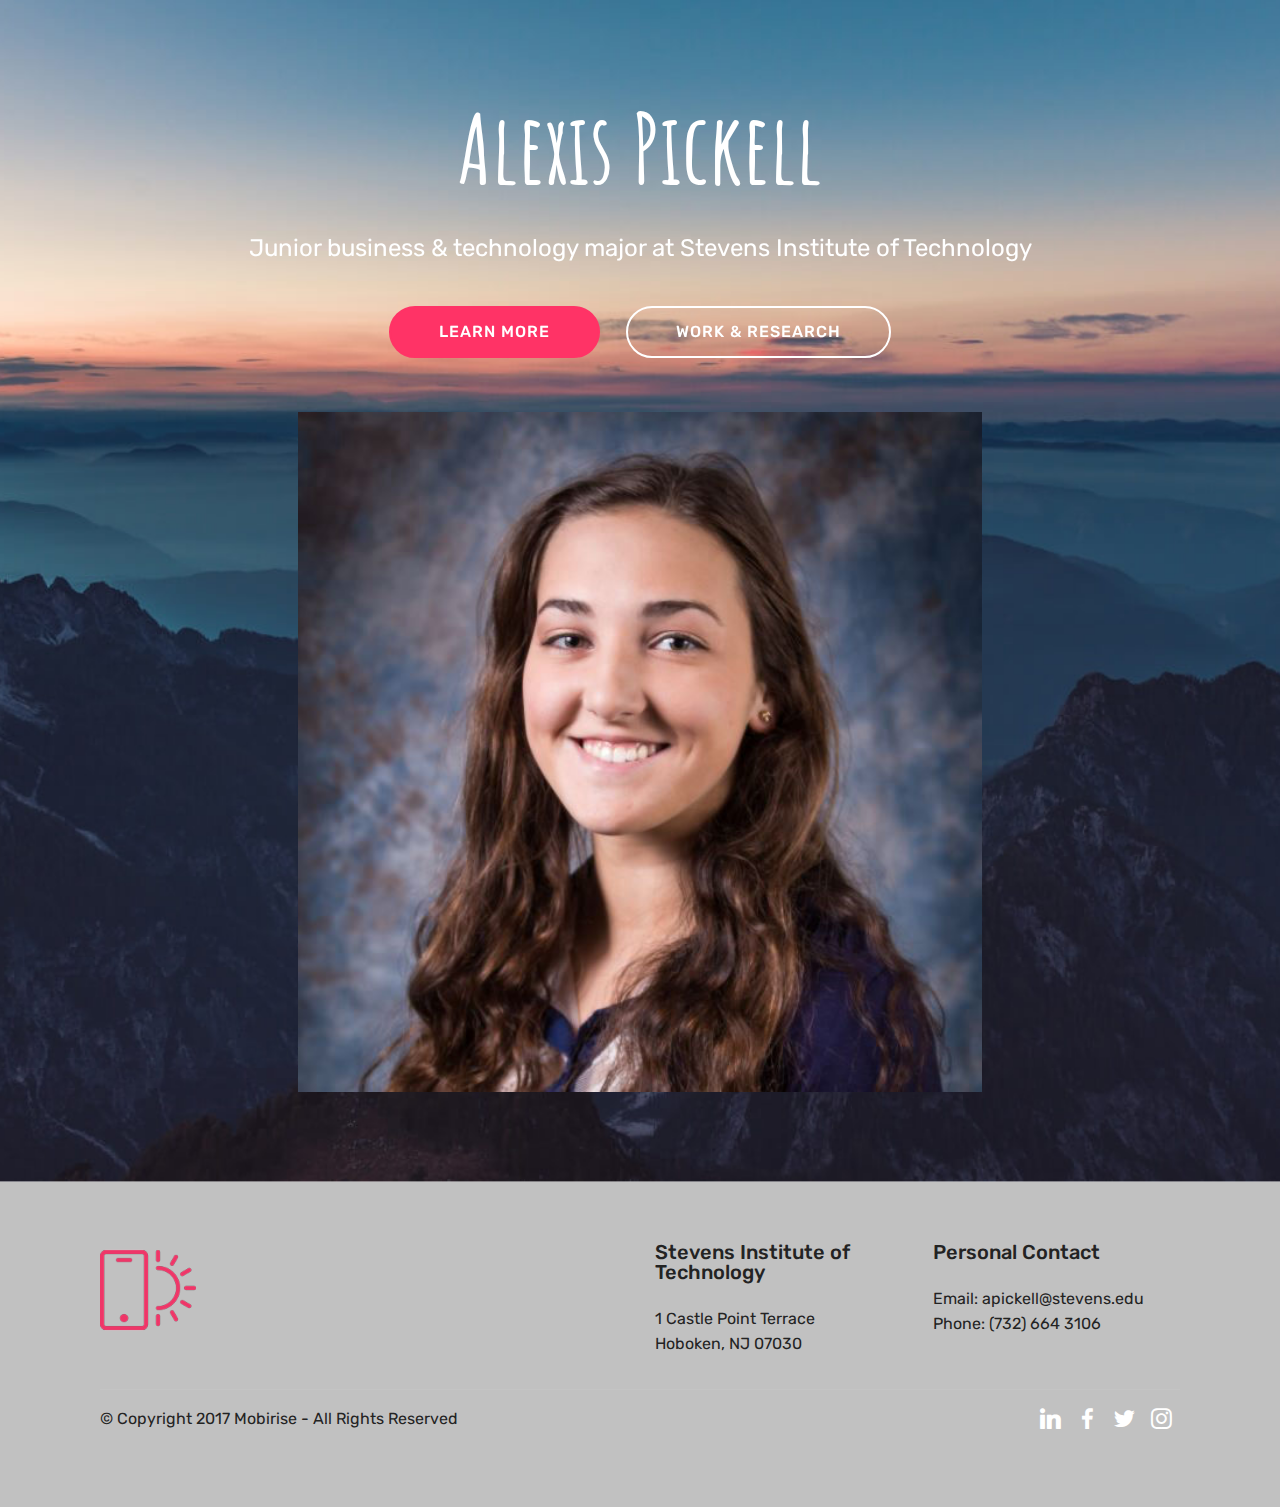
==== index.html @ 0bda9404 "create github pages" ====
<!DOCTYPE html>
<html >
<head>
  <!-- Site made with Mobirise Website Builder v4.7.1, https://mobirise.com -->
  <meta charset="UTF-8">
  <meta http-equiv="X-UA-Compatible" content="IE=edge">
  <meta name="generator" content="Mobirise v4.7.1, mobirise.com">
  <meta name="viewport" content="width=device-width, initial-scale=1, minimum-scale=1">
  <link rel="shortcut icon" href="assets/images/logo4.png" type="image/x-icon">
  <meta name="description" content="">
  <title>Home</title>
  <link rel="stylesheet" href="assets/tether/tether.min.css">
  <link rel="stylesheet" href="assets/bootstrap/css/bootstrap.min.css">
  <link rel="stylesheet" href="assets/bootstrap/css/bootstrap-grid.min.css">
  <link rel="stylesheet" href="assets/bootstrap/css/bootstrap-reboot.min.css">
  <link rel="stylesheet" href="assets/socicon/css/styles.css">
  <link rel="stylesheet" href="assets/theme/css/style.css">
  <link rel="stylesheet" href="assets/mobirise/css/mbr-additional.css" type="text/css">
  
  
  
</head>
<body>
  <section class="header4 cid-qP2qMxAw63 mbr-parallax-background" id="header4-0">

    

    

    <div class="container">
        <div class="row justify-content-md-center">
            <div class="media-content col-md-10">
                <h1 class="mbr-section-title align-center mbr-white pb-3 mbr-bold mbr-fonts-style display-1">
                    Alexis Pickell</h1>
                
                <div class="mbr-text align-center mbr-white pb-3">
                    <p class="mbr-text mbr-fonts-style display-5">Junior business &amp; technology major at Stevens Institute of Technology</p>
                </div>
                <div class="mbr-section-btn align-center"><a class="btn btn-md btn-primary display-4" href="page2.html">LEARN MORE</a> <a class="btn btn-md btn-white-outline display-4" href="page3.html">WORK &amp; RESEARCH</a></div>
            </div>
            <div class="mbr-figure pt-5">
                <img src="assets/images/pickell.headshot-587x583.jpg" alt="Mobirise" title="" style="width: 60%;">
            </div>
        </div>
    </div>
</section>

<section class="engine"><a href="https://mobirise.ws/n">mobile website creator app</a></section><section class="cid-qPp7Xs1jAy" id="footer1-e">

    

    

    <div class="container">
        <div class="media-container-row content text-white">
            <div class="col-12 col-md-3">
                <div class="media-wrap">
                    <a href="https://mobirise.com/">
                        <img src="assets/images/logo2.png" alt="Mobirise">
                    </a>
                </div>
            </div>
            <div class="col-12 col-md-3 mbr-fonts-style display-7">
                <h5 class="pb-3"></h5>
                <p class="mbr-text"></p>
            </div>
            <div class="col-12 col-md-3 mbr-fonts-style display-7">
                <h5 class="pb-3">
                    Stevens Institute of Technology</h5>
                <p class="mbr-text">1 Castle Point Terrace&nbsp;<br>Hoboken, NJ 07030</p>
            </div>
            <div class="col-12 col-md-3 mbr-fonts-style display-7">
                <h5 class="pb-3">Personal Contact</h5>
                <p class="mbr-text">Email: apickell@stevens.edu 
<br>Phone: (732) 664 3106&nbsp;</p>
            </div>
        </div>
        <div class="footer-lower">
            <div class="media-container-row">
                <div class="col-sm-12">
                    <hr>
                </div>
            </div>
            <div class="media-container-row mbr-white">
                <div class="col-sm-6 copyright">
                    <p class="mbr-text mbr-fonts-style display-7">
                        © Copyright 2017 Mobirise - All Rights Reserved
                    </p>
                </div>
                <div class="col-md-6">
                    <div class="social-list align-right">
                        <div class="soc-item">
                            
                                <span class="mbr-iconfont mbr-iconfont-social socicon-linkedin socicon"></span>
                            
                        </div>
                        <div class="soc-item">
                            
                                <span class="mbr-iconfont mbr-iconfont-social socicon-facebook socicon"></span>
                            
                        </div>
                        <div class="soc-item">
                            
                                <span class="mbr-iconfont mbr-iconfont-social socicon-twitter socicon"></span>
                            
                        </div>
                        <div class="soc-item">
                            
                                <span class="mbr-iconfont mbr-iconfont-social socicon-instagram socicon"></span>
                            
                        </div>
                        
                        
                    </div>
                </div>
            </div>
        </div>
    </div>
</section>


  <script src="assets/web/assets/jquery/jquery.min.js"></script>
  <script src="assets/popper/popper.min.js"></script>
  <script src="assets/tether/tether.min.js"></script>
  <script src="assets/bootstrap/js/bootstrap.min.js"></script>
  <script src="assets/smoothscroll/smooth-scroll.js"></script>
  <script src="assets/parallax/jarallax.min.js"></script>
  <script src="assets/theme/js/script.js"></script>
  
  
</body>
</html>
---- assets/socicon/css/styles.css ----
@charset "UTF-8";

@font-face {
  font-family: "socicon";
  src:url("../fonts/socicon.eot");
  src:url("../fonts/socicon.eot?#iefix") format("embedded-opentype"),
    url("../fonts/socicon.woff") format("woff"),
    url("../fonts/socicon.ttf") format("truetype"),
    url("../fonts/socicon.svg#socicon") format("svg");
  font-weight: normal;
  font-style: normal;

}

[data-icon]:before {
  font-family: "socicon" !important;
  content: attr(data-icon);
  font-style: normal !important;
  font-weight: normal !important;
  font-variant: normal !important;
  text-transform: none !important;
  speak: none;
  line-height: 1;
  -webkit-font-smoothing: antialiased;
  -moz-osx-font-smoothing: grayscale;
}

[class^="socicon-"]:before,
[class*=" socicon-"]:before {
  font-family: "socicon" !important;
  font-style: normal !important;
  font-weight: normal !important;
  font-variant: normal !important;
  text-transform: none !important;
  speak: none;
  line-height: 1;
  -webkit-font-smoothing: antialiased;
  -moz-osx-font-smoothing: grayscale;
}

.socicon-modelmayhem:before {
  content: "\e000";
}
.socicon-mixcloud:before {
  content: "\e001";
}
.socicon-drupal:before {
  content: "\e002";
}
.socicon-swarm:before {
  content: "\e003";
}
.socicon-istock:before {
  content: "\e004";
}
.socicon-yammer:before {
  content: "\e005";
}
.socicon-ello:before {
  content: "\e006";
}
.socicon-stackoverflow:before {
  content: "\e007";
}
.socicon-persona:before {
  content: "\e008";
}
.socicon-triplej:before {
  content: "\e009";
}
.socicon-houzz:before {
  content: "\e00a";
}
.socicon-rss:before {
  content: "\e00b";
}
.socicon-paypal:before {
  content: "\e00c";
}
.socicon-odnoklassniki:before {
  content: "\e00d";
}
.socicon-airbnb:before {
  content: "\e00e";
}
.socicon-periscope:before {
  content: "\e00f";
}
.socicon-outlook:before {
  content: "\e010";
}
.socicon-coderwall:before {
  content: "\e011";
}
.socicon-tripadvisor:before {
  content: "\e012";
}
.socicon-appnet:before {
  content: "\e013";
}
.socicon-goodreads:before {
  content: "\e014";
}
.socicon-tripit:before {
  content: "\e015";
}
.socicon-lanyrd:before {
  content: "\e016";
}
.socicon-slideshare:before {
  content: "\e017";
}
.socicon-buffer:before {
  content: "\e018";
}
.socicon-disqus:before {
  content: "\e019";
}
.socicon-vkontakte:before {
  content: "\e01a";
}
.socicon-whatsapp:before {
  content: "\e01b";
}
.socicon-patreon:before {
  content: "\e01c";
}
.socicon-storehouse:before {
  content: "\e01d";
}
.socicon-pocket:before {
  content: "\e01e";
}
.socicon-mail:before {
  content: "\e01f";
}
.socicon-blogger:before {
  content: "\e020";
}
.socicon-technorati:before {
  content: "\e021";
}
.socicon-reddit:before {
  content: "\e022";
}
.socicon-dribbble:before {
  content: "\e023";
}
.socicon-stumbleupon:before {
  content: "\e024";
}
.socicon-digg:before {
  content: "\e025";
}
.socicon-envato:before {
  content: "\e026";
}
.socicon-behance:before {
  content: "\e027";
}
.socicon-delicious:before {
  content: "\e028";
}
.socicon-deviantart:before {
  content: "\e029";
}
.socicon-forrst:before {
  content: "\e02a";
}
.socicon-play:before {
  content: "\e02b";
}
.socicon-zerply:before {
  content: "\e02c";
}
.socicon-wikipedia:before {
  content: "\e02d";
}
.socicon-apple:before {
  content: "\e02e";
}
.socicon-flattr:before {
  content: "\e02f";
}
.socicon-github:before {
  content: "\e030";
}
.socicon-renren:before {
  content: "\e031";
}
.socicon-friendfeed:before {
  content: "\e032";
}
.socicon-newsvine:before {
  content: "\e033";
}
.socicon-identica:before {
  content: "\e034";
}
.socicon-bebo:before {
  content: "\e035";
}
.socicon-zynga:before {
  content: "\e036";
}
.socicon-steam:before {
  content: "\e037";
}
.socicon-xbox:before {
  content: "\e038";
}
.socicon-windows:before {
  content: "\e039";
}
.socicon-qq:before {
  content: "\e03a";
}
.socicon-douban:before {
  content: "\e03b";
}
.socicon-meetup:before {
  content: "\e03c";
}
.socicon-playstation:before {
  content: "\e03d";
}
.socicon-android:before {
  content: "\e03e";
}
.socicon-snapchat:before {
  content: "\e03f";
}
.socicon-twitter:before {
  content: "\e040";
}
.socicon-facebook:before {
  content: "\e041";
}
.socicon-googleplus:before {
  content: "\e042";
}
.socicon-pinterest:before {
  content: "\e043";
}
.socicon-foursquare:before {
  content: "\e044";
}
.socicon-yahoo:before {
  content: "\e045";
}
.socicon-skype:before {
  content: "\e046";
}
.socicon-yelp:before {
  content: "\e047";
}
.socicon-feedburner:before {
  content: "\e048";
}
.socicon-linkedin:before {
  content: "\e049";
}
.socicon-viadeo:before {
  content: "\e04a";
}
.socicon-xing:before {
  content: "\e04b";
}
.socicon-myspace:before {
  content: "\e04c";
}
.socicon-soundcloud:before {
  content: "\e04d";
}
.socicon-spotify:before {
  content: "\e04e";
}
.socicon-grooveshark:before {
  content: "\e04f";
}
.socicon-lastfm:before {
  content: "\e050";
}
.socicon-youtube:before {
  content: "\e051";
}
.socicon-vimeo:before {
  content: "\e052";
}
.socicon-dailymotion:before {
  content: "\e053";
}
.socicon-vine:before {
  content: "\e054";
}
.socicon-flickr:before {
  content: "\e055";
}
.socicon-500px:before {
  content: "\e056";
}
.socicon-wordpress:before {
  content: "\e058";
}
.socicon-tumblr:before {
  content: "\e059";
}
.socicon-twitch:before {
  content: "\e05a";
}
.socicon-8tracks:before {
  content: "\e05b";
}
.socicon-amazon:before {
  content: "\e05c";
}
.socicon-icq:before {
  content: "\e05d";
}
.socicon-smugmug:before {
  content: "\e05e";
}
.socicon-ravelry:before {
  content: "\e05f";
}
.socicon-weibo:before {
  content: "\e060";
}
.socicon-baidu:before {
  content: "\e061";
}
.socicon-angellist:before {
  content: "\e062";
}
.socicon-ebay:before {
  content: "\e063";
}
.socicon-imdb:before {
  content: "\e064";
}
.socicon-stayfriends:before {
  content: "\e065";
}
.socicon-residentadvisor:before {
  content: "\e066";
}
.socicon-google:before {
  content: "\e067";
}
.socicon-yandex:before {
  content: "\e068";
}
.socicon-sharethis:before {
  content: "\e069";
}
.socicon-bandcamp:before {
  content: "\e06a";
}
.socicon-itunes:before {
  content: "\e06b";
}
.socicon-deezer:before {
  content: "\e06c";
}
.socicon-telegram:before {
  content: "\e06e";
}
.socicon-openid:before {
  content: "\e06f";
}
.socicon-amplement:before {
  content: "\e070";
}
.socicon-viber:before {
  content: "\e071";
}
.socicon-zomato:before {
  content: "\e072";
}
.socicon-draugiem:before {
  content: "\e074";
}
.socicon-endomodo:before {
  content: "\e075";
}
.socicon-filmweb:before {
  content: "\e076";
}
.socicon-stackexchange:before {
  content: "\e077";
}
.socicon-wykop:before {
  content: "\e078";
}
.socicon-teamspeak:before {
  content: "\e079";
}
.socicon-teamviewer:before {
  content: "\e07a";
}
.socicon-ventrilo:before {
  content: "\e07b";
}
.socicon-younow:before {
  content: "\e07c";
}
.socicon-raidcall:before {
  content: "\e07d";
}
.socicon-mumble:before {
  content: "\e07e";
}
.socicon-medium:before {
  content: "\e06d";
}
.socicon-bebee:before {
  content: "\e07f";
}
.socicon-hitbox:before {
  content: "\e080";
}
.socicon-reverbnation:before {
  content: "\e081";
}
.socicon-formulr:before {
  content: "\e082";
}
.socicon-instagram:before {
  content: "\e057";
}
.socicon-battlenet:before {
  content: "\e083";
}
.socicon-chrome:before {
  content: "\e084";
}
.socicon-discord:before {
  content: "\e086";
}
.socicon-issuu:before {
  content: "\e087";
}
.socicon-macos:before {
  content: "\e088";
}
.socicon-firefox:before {
  content: "\e089";
}
.socicon-opera:before {
  content: "\e08d";
}
.socicon-keybase:before {
  content: "\e090";
}
.socicon-alliance:before {
  content: "\e091";
}
.socicon-livejournal:before {
  content: "\e092";
}
.socicon-googlephotos:before {
  content: "\e093";
}
.socicon-horde:before {
  content: "\e094";
}
.socicon-etsy:before {
  content: "\e095";
}
.socicon-zapier:before {
  content: "\e096";
}
.socicon-google-scholar:before {
  content: "\e097";
}
.socicon-researchgate:before {
  content: "\e098";
}
.socicon-wechat:before {
  content: "\e099";
}
.socicon-strava:before {
  content: "\e09a";
}
.socicon-line:before {
  content: "\e09b";
}
.socicon-lyft:before {
  content: "\e09c";
}
.socicon-uber:before {
  content: "\e09d";
}
.socicon-songkick:before {
  content: "\e09e";
}
.socicon-viewbug:before {
  content: "\e09f";
}
.socicon-googlegroups:before {
  content: "\e0a0";
}
.socicon-quora:before {
  content: "\e073";
}
.socicon-diablo:before {
  content: "\e085";
}
.socicon-blizzard:before {
  content: "\e0a1";
}
.socicon-hearthstone:before {
  content: "\e08b";
}
.socicon-heroes:before {
  content: "\e08a";
}
.socicon-overwatch:before {
  content: "\e08c";
}
.socicon-warcraft:before {
  content: "\e08e";
}
.socicon-starcraft:before {
  content: "\e08f";
}
.socicon-beam:before {
  content: "\e0a2";
}
.socicon-curse:before {
  content: "\e0a3";
}
.socicon-player:before {
  content: "\e0a4";
}
.socicon-streamjar:before {
  content: "\e0a5";
}
.socicon-nintendo:before {
  content: "\e0a6";
}
.socicon-hellocoton:before {
  content: "\e0a7";
}
---- assets/theme/css/style.css ----
/*!
 * Mobirise v4 theme (https://mobirise.com/)
 * Copyright 2017 Mobirise
 */
section {
  background-color: #eeeeee; }

section,
.container,
.container-fluid {
  position: relative;
  word-wrap: break-word; }

a.mbr-iconfont:hover {
  text-decoration: none; }

.article .lead p, .article .lead ul, .article .lead ol, .article .lead pre, .article .lead blockquote {
  margin-bottom: 0; }

a {
  font-style: normal;
  font-weight: 400;
  cursor: pointer; }
  a, a:hover {
    text-decoration: none; }

figure {
  margin-bottom: 0; }

body {
  color: #232323; }

h1, h2, h3, h4, h5, h6,
.h1, .h2, .h3, .h4, .h5, .h6,
.display-1, .display-2, .display-3, .display-4 {
  line-height: 1;
  word-break: break-word;
  word-wrap: break-word; }

b, strong {
  font-weight: bold; }

blockquote {
  padding: 10px 0 10px 20px;
  position: relative;
  border-left: 2px solid;
  border-color: #ff3366; }

input:-webkit-autofill, input:-webkit-autofill:hover, input:-webkit-autofill:focus, input:-webkit-autofill:active {
  transition-delay: 9999s;
  transition-property: background-color, color; }

textarea[type="hidden"] {
  display: none; }

body {
  position: relative; }

section {
  background-position: 50% 50%;
  background-repeat: no-repeat;
  background-size: cover; }
  section .mbr-background-video,
  section .mbr-background-video-preview {
    position: absolute;
    bottom: 0;
    left: 0;
    right: 0;
    top: 0; }

.hidden {
  visibility: hidden; }

.mbr-z-index20 {
  z-index: 20; }

/*! Base colors */
.mbr-white {
  color: #ffffff; }

.mbr-black {
  color: #000000; }

.mbr-bg-white {
  background-color: #ffffff; }

.mbr-bg-black {
  background-color: #000000; }

/*! Text-aligns */
.align-left {
  text-align: left; }

.align-center {
  text-align: center; }

.align-right {
  text-align: right; }

@media (max-width: 767px) {
  .align-left, .align-center, .align-right, .mbr-section-btn, .mbr-section-title {
    text-align: center; } }
/*! Font-weight  */
.mbr-light {
  font-weight: 300; }

.mbr-regular {
  font-weight: 400; }

.mbr-semibold {
  font-weight: 500; }

.mbr-bold {
  font-weight: 700; }

/*! Media  */
.media-size-item {
  -webkit-flex: 1 1 auto;
  -moz-flex: 1 1 auto;
  -ms-flex: 1 1 auto;
  -o-flex: 1 1 auto;
  flex: 1 1 auto; }

.media-content {
  -webkit-flex-basis: 100%;
  flex-basis: 100%; }

.media-container-row {
  display: -ms-flexbox;
  display: -webkit-flex;
  display: flex;
  -webkit-flex-direction: row;
  -ms-flex-direction: row;
  flex-direction: row;
  -webkit-flex-wrap: wrap;
  -ms-flex-wrap: wrap;
  flex-wrap: wrap;
  -webkit-justify-content: center;
  -ms-flex-pack: center;
  justify-content: center;
  -webkit-align-content: center;
  -ms-flex-line-pack: center;
  align-content: center;
  -webkit-align-items: start;
  -ms-flex-align: start;
  align-items: start; }
  .media-container-row .media-size-item {
    width: 400px; }

.media-container-column {
  display: -ms-flexbox;
  display: -webkit-flex;
  display: flex;
  -webkit-flex-direction: column;
  -ms-flex-direction: column;
  flex-direction: column;
  -webkit-flex-wrap: wrap;
  -ms-flex-wrap: wrap;
  flex-wrap: wrap;
  -webkit-justify-content: center;
  -ms-flex-pack: center;
  justify-content: center;
  -webkit-align-content: center;
  -ms-flex-line-pack: center;
  align-content: center;
  -webkit-align-items: stretch;
  -ms-flex-align: stretch;
  align-items: stretch; }
  .media-container-column > * {
    width: 100%; }

@media (min-width: 992px) {
  .media-container-row {
    -webkit-flex-wrap: nowrap;
    -ms-flex-wrap: nowrap;
    flex-wrap: nowrap; } }
figure {
  overflow: hidden; }

figure[mbr-media-size] {
  transition: width 0.1s; }

.mbr-figure img, .mbr-figure iframe {
  display: block;
  width: 100%; }

.card {
  background-color: transparent;
  border: none; }

.card-img {
  text-align: center;
  flex-shrink: 0; }

.media {
  max-width: 100%;
  margin: 0 auto; }

.mbr-figure {
  -ms-flex-item-align: center;
  -ms-grid-row-align: center;
  -webkit-align-self: center;
  align-self: center; }

.media-container > div {
  max-width: 100%; }

.mbr-figure img, .card-img img {
  width: 100%; }

@media (max-width: 991px) {
  .media-size-item {
    width: auto !important; }

  .media {
    width: auto; }

  .mbr-figure {
    width: 100% !important; } }
/*! Buttons */
.mbr-section-btn {
  margin-left: -.25rem;
  margin-right: -.25rem;
  font-size: 0; }

nav .mbr-section-btn {
  margin-left: 0rem;
  margin-right: 0rem; }

/*! Btn icon margin */
.btn .mbr-iconfont, .btn.btn-sm .mbr-iconfont {
  cursor: pointer;
  margin-right: 0.5rem; }

.btn.btn-md .mbr-iconfont, .btn.btn-md .mbr-iconfont {
  margin-right: 0.8rem; }

.mbr-regular {
  font-weight: 400; }

.mbr-semibold {
  font-weight: 500; }

.mbr-bold {
  font-weight: 700; }

[type="submit"] {
  -webkit-appearance: none; }

/*! Full-screen */
.mbr-fullscreen .mbr-overlay {
  min-height: 100vh; }

.mbr-fullscreen {
  display: flex;
  display: -webkit-flex;
  display: -moz-flex;
  display: -ms-flex;
  display: -o-flex;
  align-items: center;
  -webkit-align-items: center;
  min-height: 100vh;
  padding-top: 3rem;
  padding-bottom: 3rem; }

/*! Map */
.map {
  height: 25rem;
  position: relative; }
  .map iframe {
    width: 100%;
    height: 100%; }

/* Form */
.form-asterisk {
  font-family: initial;
  position: absolute;
  top: -2px;
  font-weight: normal; }

/*! Scroll to top arrow */
.mbr-arrow-up {
  bottom: 25px;
  right: 90px;
  position: fixed;
  text-align: right;
  z-index: 5000;
  color: #ffffff;
  font-size: 32px;
  transform: rotate(180deg);
  -webkit-transform: rotate(180deg); }

.mbr-arrow-up a {
  background: rgba(0, 0, 0, 0.2);
  border-radius: 3px;
  color: #fff;
  display: inline-block;
  height: 60px;
  width: 60px;
  outline-style: none !important;
  position: relative;
  text-decoration: none;
  transition: all .3s ease-in-out;
  cursor: pointer;
  text-align: center; }
  .mbr-arrow-up a:hover {
    background-color: rgba(0, 0, 0, 0.4); }
  .mbr-arrow-up a i {
    line-height: 60px; }

.mbr-arrow-up-icon {
  display: block;
  color: #fff; }

.mbr-arrow-up-icon::before {
  content: "\203a";
  display: inline-block;
  font-family: serif;
  font-size: 32px;
  line-height: 1;
  font-style: normal;
  position: relative;
  top: 6px;
  left: -4px;
  -webkit-transform: rotate(-90deg);
  transform: rotate(-90deg); }

/*! Arrow Down */
.mbr-arrow {
  position: absolute;
  bottom: 45px;
  left: 50%;
  width: 60px;
  height: 60px;
  cursor: pointer;
  background-color: rgba(80, 80, 80, 0.5);
  border-radius: 50%;
  -webkit-transform: translateX(-50%);
  transform: translateX(-50%); }
  .mbr-arrow > a {
    display: inline-block;
    text-decoration: none;
    outline-style: none;
    -webkit-animation: arrowdown 1.7s ease-in-out infinite;
    animation: arrowdown 1.7s ease-in-out infinite; }
    .mbr-arrow > a > i {
      position: absolute;
      top: -2px;
      left: 15px;
      font-size: 2rem; }

@keyframes arrowdown {
  0% {
    transform: translateY(0px);
    -webkit-transform: translateY(0px); }
  50% {
    transform: translateY(-5px);
    -webkit-transform: translateY(-5px); }
  100% {
    transform: translateY(0px);
    -webkit-transform: translateY(0px); } }
@-webkit-keyframes arrowdown {
  0% {
    transform: translateY(0px);
    -webkit-transform: translateY(0px); }
  50% {
    transform: translateY(-5px);
    -webkit-transform: translateY(-5px); }
  100% {
    transform: translateY(0px);
    -webkit-transform: translateY(0px); } }
@media (max-width: 500px) {
  .mbr-arrow-up {
    left: 50%;
    right: auto;
    transform: translateX(-50%) rotate(180deg);
    -webkit-transform: translateX(-50%) rotate(180deg); } }
/*Gradients animation*/
@keyframes gradient-animation {
  from {
    background-position: 0% 100%;
    animation-timing-function: ease-in-out; }
  to {
    background-position: 100% 0%;
    animation-timing-function: ease-in-out; } }
@-webkit-keyframes gradient-animation {
  from {
    background-position: 0% 100%;
    animation-timing-function: ease-in-out; }
  to {
    background-position: 100% 0%;
    animation-timing-function: ease-in-out; } }
.bg-gradient {
  background-size: 200% 200%;
  animation: gradient-animation 5s infinite alternate;
  -webkit-animation: gradient-animation 5s infinite alternate; }

.menu .navbar-brand {
  display: -webkit-flex; }
  .menu .navbar-brand span {
    display: flex;
    display: -webkit-flex; }
  .menu .navbar-brand .navbar-caption-wrap {
    display: -webkit-flex; }
  .menu .navbar-brand .navbar-logo img {
    display: -webkit-flex; }
@media (min-width: 768px) and (max-width: 991px) {
  .menu .navbar-toggleable-sm .navbar-nav {
    display: -webkit-box;
    display: -webkit-flex;
    display: -ms-flexbox; } }
@media (min-width: 992px) {
  .menu .navbar-nav.nav-dropdown {
    display: -webkit-flex; }
  .menu .navbar-toggleable-sm .navbar-collapse {
    display: -webkit-flex !important; } }

/*# sourceMappingURL=style.css.map */
.engine {
	position: absolute;
	text-indent: -2400px;
	text-align: center;
	padding: 0;
	top: 0;
	left: -2400px;
}
---- assets/mobirise/css/mbr-additional.css ----
@import url(https://fonts.googleapis.com/css?family=Amatic+SC:400,700);
@import url(https://fonts.googleapis.com/css?family=Rubik:300,300i,400,400i,500,500i,700,700i,900,900i);





body {
  font-style: normal;
  line-height: 1.5;
}
.mbr-section-title {
  font-style: normal;
  line-height: 1.2;
}
.mbr-section-subtitle {
  line-height: 1.3;
}
.mbr-text {
  font-style: normal;
  line-height: 1.6;
}
.display-1 {
  font-family: 'Amatic SC', handwriting;
  font-size: 6rem;
}
.display-1 > .mbr-iconfont {
  font-size: 9.6rem;
}
.display-2 {
  font-family: 'Rubik', sans-serif;
  font-size: 3rem;
}
.display-2 > .mbr-iconfont {
  font-size: 4.8rem;
}
.display-4 {
  font-family: 'Rubik', sans-serif;
  font-size: 1rem;
}
.display-4 > .mbr-iconfont {
  font-size: 1.6rem;
}
.display-5 {
  font-family: 'Rubik', sans-serif;
  font-size: 1.5rem;
}
.display-5 > .mbr-iconfont {
  font-size: 2.4rem;
}
.display-7 {
  font-family: 'Rubik', sans-serif;
  font-size: 1rem;
}
.display-7 > .mbr-iconfont {
  font-size: 1.6rem;
}
/* ---- Fluid typography for mobile devices ---- */
/* 1.4 - font scale ratio ( bootstrap == 1.42857 ) */
/* 100vw - current viewport width */
/* (48 - 20)  48 == 48rem == 768px, 20 == 20rem == 320px(minimal supported viewport) */
/* 0.65 - min scale variable, may vary */
@media (max-width: 768px) {
  .display-1 {
    font-size: 4.8rem;
    font-size: calc( 2.75rem + (6 - 2.75) * ((100vw - 20rem) / (48 - 20)));
    line-height: calc( 1.4 * (2.75rem + (6 - 2.75) * ((100vw - 20rem) / (48 - 20))));
  }
  .display-2 {
    font-size: 2.4rem;
    font-size: calc( 1.7rem + (3 - 1.7) * ((100vw - 20rem) / (48 - 20)));
    line-height: calc( 1.4 * (1.7rem + (3 - 1.7) * ((100vw - 20rem) / (48 - 20))));
  }
  .display-4 {
    font-size: 0.8rem;
    font-size: calc( 1rem + (1 - 1) * ((100vw - 20rem) / (48 - 20)));
    line-height: calc( 1.4 * (1rem + (1 - 1) * ((100vw - 20rem) / (48 - 20))));
  }
  .display-5 {
    font-size: 1.2rem;
    font-size: calc( 1.175rem + (1.5 - 1.175) * ((100vw - 20rem) / (48 - 20)));
    line-height: calc( 1.4 * (1.175rem + (1.5 - 1.175) * ((100vw - 20rem) / (48 - 20))));
  }
}
/* Buttons */
.btn {
  font-weight: 500;
  border-width: 2px;
  font-style: normal;
  letter-spacing: 1px;
  margin: .4rem .8rem;
  white-space: normal;
  -webkit-transition: all 0.3s ease-in-out;
  -moz-transition: all 0.3s ease-in-out;
  transition: all 0.3s ease-in-out;
  padding: 1rem 3rem;
  border-radius: 3px;
  display: inline-flex;
  align-items: center;
  justify-content: center;
  word-break: break-word;
}
.btn-sm {
  font-weight: 500;
  letter-spacing: 1px;
  -webkit-transition: all 0.3s ease-in-out;
  -moz-transition: all 0.3s ease-in-out;
  transition: all 0.3s ease-in-out;
  padding: 0.6rem 1.5rem;
  border-radius: 3px;
}
.btn-md {
  font-weight: 500;
  letter-spacing: 1px;
  margin: .4rem .8rem !important;
  -webkit-transition: all 0.3s ease-in-out;
  -moz-transition: all 0.3s ease-in-out;
  transition: all 0.3s ease-in-out;
  padding: 1rem 3rem;
  border-radius: 3px;
}
.btn-lg {
  font-weight: 500;
  letter-spacing: 1px;
  margin: .4rem .8rem !important;
  -webkit-transition: all 0.3s ease-in-out;
  -moz-transition: all 0.3s ease-in-out;
  transition: all 0.3s ease-in-out;
  padding: 1.2rem 3.2rem;
  border-radius: 3px;
}
.bg-primary {
  background-color: #ff3366 !important;
}
.bg-success {
  background-color: #f7ed4a !important;
}
.bg-info {
  background-color: #82786e !important;
}
.bg-warning {
  background-color: #879a9f !important;
}
.bg-danger {
  background-color: #b1a374 !important;
}
.btn-primary,
.btn-primary:active {
  background-color: #ff3366 !important;
  border-color: #ff3366 !important;
  color: #ffffff !important;
}
.btn-primary:hover,
.btn-primary:focus,
.btn-primary.focus,
.btn-primary.active {
  color: #ffffff !important;
  background-color: #e50039 !important;
  border-color: #e50039 !important;
}
.btn-primary.disabled,
.btn-primary:disabled {
  color: #ffffff !important;
  background-color: #e50039 !important;
  border-color: #e50039 !important;
}
.btn-secondary,
.btn-secondary:active {
  background-color: #ff3366 !important;
  border-color: #ff3366 !important;
  color: #ffffff !important;
}
.btn-secondary:hover,
.btn-secondary:focus,
.btn-secondary.focus,
.btn-secondary.active {
  color: #ffffff !important;
  background-color: #e50039 !important;
  border-color: #e50039 !important;
}
.btn-secondary.disabled,
.btn-secondary:disabled {
  color: #ffffff !important;
  background-color: #e50039 !important;
  border-color: #e50039 !important;
}
.btn-info,
.btn-info:active {
  background-color: #82786e !important;
  border-color: #82786e !important;
  color: #ffffff !important;
}
.btn-info:hover,
.btn-info:focus,
.btn-info.focus,
.btn-info.active {
  color: #ffffff !important;
  background-color: #59524b !important;
  border-color: #59524b !important;
}
.btn-info.disabled,
.btn-info:disabled {
  color: #ffffff !important;
  background-color: #59524b !important;
  border-color: #59524b !important;
}
.btn-success,
.btn-success:active {
  background-color: #f7ed4a !important;
  border-color: #f7ed4a !important;
  color: #3f3c03 !important;
}
.btn-success:hover,
.btn-success:focus,
.btn-success.focus,
.btn-success.active {
  color: #3f3c03 !important;
  background-color: #eadd0a !important;
  border-color: #eadd0a !important;
}
.btn-success.disabled,
.btn-success:disabled {
  color: #3f3c03 !important;
  background-color: #eadd0a !important;
  border-color: #eadd0a !important;
}
.btn-warning,
.btn-warning:active {
  background-color: #879a9f !important;
  border-color: #879a9f !important;
  color: #ffffff !important;
}
.btn-warning:hover,
.btn-warning:focus,
.btn-warning.focus,
.btn-warning.active {
  color: #ffffff !important;
  background-color: #617479 !important;
  border-color: #617479 !important;
}
.btn-warning.disabled,
.btn-warning:disabled {
  color: #ffffff !important;
  background-color: #617479 !important;
  border-color: #617479 !important;
}
.btn-danger,
.btn-danger:active {
  background-color: #b1a374 !important;
  border-color: #b1a374 !important;
  color: #ffffff !important;
}
.btn-danger:hover,
.btn-danger:focus,
.btn-danger.focus,
.btn-danger.active {
  color: #ffffff !important;
  background-color: #8b7d4e !important;
  border-color: #8b7d4e !important;
}
.btn-danger.disabled,
.btn-danger:disabled {
  color: #ffffff !important;
  background-color: #8b7d4e !important;
  border-color: #8b7d4e !important;
}
.btn-white {
  color: #333333 !important;
}
.btn-white,
.btn-white:active {
  background-color: #ffffff !important;
  border-color: #ffffff !important;
  color: #808080 !important;
}
.btn-white:hover,
.btn-white:focus,
.btn-white.focus,
.btn-white.active {
  color: #808080 !important;
  background-color: #d9d9d9 !important;
  border-color: #d9d9d9 !important;
}
.btn-white.disabled,
.btn-white:disabled {
  color: #808080 !important;
  background-color: #d9d9d9 !important;
  border-color: #d9d9d9 !important;
}
.btn-black,
.btn-black:active {
  background-color: #333333 !important;
  border-color: #333333 !important;
  color: #ffffff !important;
}
.btn-black:hover,
.btn-black:focus,
.btn-black.focus,
.btn-black.active {
  color: #ffffff !important;
  background-color: #0d0d0d !important;
  border-color: #0d0d0d !important;
}
.btn-black.disabled,
.btn-black:disabled {
  color: #ffffff !important;
  background-color: #0d0d0d !important;
  border-color: #0d0d0d !important;
}
.btn-primary-outline,
.btn-primary-outline:active {
  background: none;
  border-color: #cc0033;
  color: #cc0033;
}
.btn-primary-outline:hover,
.btn-primary-outline:focus,
.btn-primary-outline.focus,
.btn-primary-outline.active {
  color: #ffffff;
  background-color: #ff3366;
  border-color: #ff3366;
}
.btn-primary-outline.disabled,
.btn-primary-outline:disabled {
  color: #ffffff !important;
  background-color: #ff3366 !important;
  border-color: #ff3366 !important;
}
.btn-secondary-outline,
.btn-secondary-outline:active {
  background: none;
  border-color: #cc0033;
  color: #cc0033;
}
.btn-secondary-outline:hover,
.btn-secondary-outline:focus,
.btn-secondary-outline.focus,
.btn-secondary-outline.active {
  color: #ffffff;
  background-color: #ff3366;
  border-color: #ff3366;
}
.btn-secondary-outline.disabled,
.btn-secondary-outline:disabled {
  color: #ffffff !important;
  background-color: #ff3366 !important;
  border-color: #ff3366 !important;
}
.btn-info-outline,
.btn-info-outline:active {
  background: none;
  border-color: #4b453f;
  color: #4b453f;
}
.btn-info-outline:hover,
.btn-info-outline:focus,
.btn-info-outline.focus,
.btn-info-outline.active {
  color: #ffffff;
  background-color: #82786e;
  border-color: #82786e;
}
.btn-info-outline.disabled,
.btn-info-outline:disabled {
  color: #ffffff !important;
  background-color: #82786e !important;
  border-color: #82786e !important;
}
.btn-success-outline,
.btn-success-outline:active {
  background: none;
  border-color: #d2c609;
  color: #d2c609;
}
.btn-success-outline:hover,
.btn-success-outline:focus,
.btn-success-outline.focus,
.btn-success-outline.active {
  color: #3f3c03;
  background-color: #f7ed4a;
  border-color: #f7ed4a;
}
.btn-success-outline.disabled,
.btn-success-outline:disabled {
  color: #3f3c03 !important;
  background-color: #f7ed4a !important;
  border-color: #f7ed4a !important;
}
.btn-warning-outline,
.btn-warning-outline:active {
  background: none;
  border-color: #55666b;
  color: #55666b;
}
.btn-warning-outline:hover,
.btn-warning-outline:focus,
.btn-warning-outline.focus,
.btn-warning-outline.active {
  color: #ffffff;
  background-color: #879a9f;
  border-color: #879a9f;
}
.btn-warning-outline.disabled,
.btn-warning-outline:disabled {
  color: #ffffff !important;
  background-color: #879a9f !important;
  border-color: #879a9f !important;
}
.btn-danger-outline,
.btn-danger-outline:active {
  background: none;
  border-color: #7a6e45;
  color: #7a6e45;
}
.btn-danger-outline:hover,
.btn-danger-outline:focus,
.btn-danger-outline.focus,
.btn-danger-outline.active {
  color: #ffffff;
  background-color: #b1a374;
  border-color: #b1a374;
}
.btn-danger-outline.disabled,
.btn-danger-outline:disabled {
  color: #ffffff !important;
  background-color: #b1a374 !important;
  border-color: #b1a374 !important;
}
.btn-black-outline,
.btn-black-outline:active {
  background: none;
  border-color: #000000;
  color: #000000;
}
.btn-black-outline:hover,
.btn-black-outline:focus,
.btn-black-outline.focus,
.btn-black-outline.active {
  color: #ffffff;
  background-color: #333333;
  border-color: #333333;
}
.btn-black-outline.disabled,
.btn-black-outline:disabled {
  color: #ffffff !important;
  background-color: #333333 !important;
  border-color: #333333 !important;
}
.btn-white-outline,
.btn-white-outline:active,
.btn-white-outline.active {
  background: none;
  border-color: #ffffff;
  color: #ffffff;
}
.btn-white-outline:hover,
.btn-white-outline:focus,
.btn-white-outline.focus {
  color: #333333;
  background-color: #ffffff;
  border-color: #ffffff;
}
.text-primary {
  color: #ff3366 !important;
}
.text-secondary {
  color: #ff3366 !important;
}
.text-success {
  color: #f7ed4a !important;
}
.text-info {
  color: #82786e !important;
}
.text-warning {
  color: #879a9f !important;
}
.text-danger {
  color: #b1a374 !important;
}
.text-white {
  color: #ffffff !important;
}
.text-black {
  color: #000000 !important;
}
a.text-primary:hover,
a.text-primary:focus {
  color: #cc0033 !important;
}
a.text-secondary:hover,
a.text-secondary:focus {
  color: #cc0033 !important;
}
a.text-success:hover,
a.text-success:focus {
  color: #d2c609 !important;
}
a.text-info:hover,
a.text-info:focus {
  color: #4b453f !important;
}
a.text-warning:hover,
a.text-warning:focus {
  color: #55666b !important;
}
a.text-danger:hover,
a.text-danger:focus {
  color: #7a6e45 !important;
}
a.text-white:hover,
a.text-white:focus {
  color: #b3b3b3 !important;
}
a.text-black:hover,
a.text-black:focus {
  color: #4d4d4d !important;
}
.alert-success {
  background-color: #70c770;
}
.alert-info {
  background-color: #82786e;
}
.alert-warning {
  background-color: #879a9f;
}
.alert-danger {
  background-color: #b1a374;
}
.mbr-section-btn a.btn:not(.btn-form) {
  border-radius: 100px;
}
.mbr-section-btn a.btn:not(.btn-form):hover,
.mbr-section-btn a.btn:not(.btn-form):focus {
  box-shadow: none !important;
}
.mbr-section-btn a.btn:not(.btn-form):hover,
.mbr-section-btn a.btn:not(.btn-form):focus {
  box-shadow: 0 10px 40px 0 rgba(0, 0, 0, 0.2) !important;
  -webkit-box-shadow: 0 10px 40px 0 rgba(0, 0, 0, 0.2) !important;
}
.mbr-gallery-filter li a {
  border-radius: 100px !important;
}
.mbr-gallery-filter li.active .btn {
  background-color: #ff3366;
  border-color: #ff3366;
  color: #ffffff;
}
.mbr-gallery-filter li.active .btn:focus {
  box-shadow: none;
}
.nav-tabs .nav-link {
  border-radius: 100px !important;
}
.btn-form {
  border-radius: 0;
}
.btn-form:hover {
  cursor: pointer;
}
a,
a:hover {
  color: #ff3366;
}
.mbr-plan-header.bg-primary .mbr-plan-subtitle,
.mbr-plan-header.bg-primary .mbr-plan-price-desc {
  color: #ffffff;
}
.mbr-plan-header.bg-success .mbr-plan-subtitle,
.mbr-plan-header.bg-success .mbr-plan-price-desc {
  color: #ffffff;
}
.mbr-plan-header.bg-info .mbr-plan-subtitle,
.mbr-plan-header.bg-info .mbr-plan-price-desc {
  color: #beb8b2;
}
.mbr-plan-header.bg-warning .mbr-plan-subtitle,
.mbr-plan-header.bg-warning .mbr-plan-price-desc {
  color: #ced6d8;
}
.mbr-plan-header.bg-danger .mbr-plan-subtitle,
.mbr-plan-header.bg-danger .mbr-plan-price-desc {
  color: #dfd9c6;
}
/* Scroll to top button*/
.scrollToTop_wraper {
  display: none;
}
#scrollToTop a i:before {
  content: '';
  position: absolute;
  height: 40%;
  top: 25%;
  background: #fff;
  width: 2px;
  left: calc(50% - 1px);
}
#scrollToTop a i:after {
  content: '';
  position: absolute;
  display: block;
  border-top: 2px solid #fff;
  border-right: 2px solid #fff;
  width: 40%;
  height: 40%;
  left: 30%;
  bottom: 30%;
  transform: rotate(135deg);
}
/* Others*/
.note-check a[data-value=Rubik] {
  font-style: normal;
}
.mbr-arrow a {
  color: #ffffff;
}
@media (max-width: 767px) {
  .mbr-arrow {
    display: none;
  }
}
.form-control-label {
  position: relative;
  cursor: pointer;
  margin-bottom: .357em;
  padding: 0;
}
.alert {
  color: #ffffff;
  border-radius: 0;
  border: 0;
  font-size: .875rem;
  line-height: 1.5;
  margin-bottom: 1.875rem;
  padding: 1.25rem;
  position: relative;
}
.alert.alert-form::after {
  background-color: inherit;
  bottom: -7px;
  content: "";
  display: block;
  height: 14px;
  left: 50%;
  margin-left: -7px;
  position: absolute;
  transform: rotate(45deg);
  width: 14px;
}
.form-control {
  background-color: #f5f5f5;
  box-shadow: none;
  color: #565656;
  font-family: 'Rubik', sans-serif;
  font-size: 1rem;
  line-height: 1.43;
  min-height: 3.5em;
  padding: 1.07em .5em;
}
.form-control > .mbr-iconfont {
  font-size: 1.6rem;
}
.form-control,
.form-control:focus {
  border: 1px solid #e8e8e8;
}
.form-active .form-control:invalid {
  border-color: red;
}
.mbr-overlay {
  background-color: #000;
  bottom: 0;
  left: 0;
  opacity: .5;
  position: absolute;
  right: 0;
  top: 0;
  z-index: 0;
}
blockquote {
  font-style: italic;
  padding: 10px 0 10px 20px;
  font-size: 1.09rem;
  position: relative;
  border-color: #ff3366;
  border-width: 3px;
}
ul,
ol,
pre,
blockquote {
  margin-bottom: 2.3125rem;
}
pre {
  background: #f4f4f4;
  padding: 10px 24px;
  white-space: pre-wrap;
}
.inactive {
  -webkit-user-select: none;
  -moz-user-select: none;
  -ms-user-select: none;
  user-select: none;
  pointer-events: none;
  -webkit-user-drag: none;
  user-drag: none;
}
.mbr-section__comments .row {
  justify-content: center;
}
/* Forms */
.mbr-form .btn {
  margin: .4rem 0;
}
.mbr-form .input-group-btn a.btn {
  border-radius: 100px !important;
}
.mbr-form .input-group-btn a.btn:hover {
  box-shadow: 0 10px 40px 0 rgba(0, 0, 0, 0.2);
}
.mbr-form .input-group-btn button[type="submit"] {
  border-radius: 100px !important;
  padding: 1rem 3rem;
}
.mbr-form .input-group-btn button[type="submit"]:hover {
  box-shadow: 0 10px 40px 0 rgba(0, 0, 0, 0.2);
}
.form2 .form-control {
  border-top-left-radius: 100px;
  border-bottom-left-radius: 100px;
}
.form2 .input-group-btn a.btn {
  border-top-left-radius: 0 !important;
  border-bottom-left-radius: 0 !important;
}
.form2 .input-group-btn button[type="submit"] {
  border-top-left-radius: 0 !important;
  border-bottom-left-radius: 0 !important;
}
.form3 input[type="email"] {
  border-radius: 100px !important;
}
@media (max-width: 349px) {
  .form2 input[type="email"] {
    border-radius: 100px !important;
  }
  .form2 .input-group-btn a.btn {
    border-radius: 100px !important;
  }
  .form2 .input-group-btn button[type="submit"] {
    border-radius: 100px !important;
  }
}
@media (max-width: 767px) {
  .btn {
    font-size: .75rem !important;
  }
  .btn .mbr-iconfont {
    font-size: 1rem !important;
  }
}
/* Social block */
.btn-social {
  font-size: 20px;
  border-radius: 50%;
  padding: 0;
  width: 44px;
  height: 44px;
  line-height: 44px;
  text-align: center;
  position: relative;
  border: 2px solid #c0a375;
  border-color: #ff3366;
  color: #232323;
  cursor: pointer;
}
.btn-social i {
  top: 0;
  line-height: 44px;
  width: 44px;
}
.btn-social:hover {
  color: #fff;
  background: #ff3366;
}
.btn-social + .btn {
  margin-left: .1rem;
}
/* Footer */
.mbr-footer-content li::before,
.mbr-footer .mbr-contacts li::before {
  background: #ff3366;
}
.mbr-footer-content li a:hover,
.mbr-footer .mbr-contacts li a:hover {
  color: #ff3366;
}
.footer3 input[type="email"],
.footer4 input[type="email"] {
  border-radius: 100px !important;
}
.footer3 .input-group-btn a.btn,
.footer4 .input-group-btn a.btn {
  border-radius: 100px !important;
}
.footer3 .input-group-btn button[type="submit"],
.footer4 .input-group-btn button[type="submit"] {
  border-radius: 100px !important;
}
/* Headers*/
.header13 .form-inline input[type="email"],
.header14 .form-inline input[type="email"] {
  border-radius: 100px;
}
.header13 .form-inline input[type="text"],
.header14 .form-inline input[type="text"] {
  border-radius: 100px;
}
.header13 .form-inline input[type="tel"],
.header14 .form-inline input[type="tel"] {
  border-radius: 100px;
}
.header13 .form-inline a.btn,
.header14 .form-inline a.btn {
  border-radius: 100px;
}
.header13 .form-inline button,
.header14 .form-inline button {
  border-radius: 100px !important;
}
.offset-1 {
  margin-left: 8.33333%;
}
.offset-2 {
  margin-left: 16.66667%;
}
.offset-3 {
  margin-left: 25%;
}
.offset-4 {
  margin-left: 33.33333%;
}
.offset-5 {
  margin-left: 41.66667%;
}
.offset-6 {
  margin-left: 50%;
}
.offset-7 {
  margin-left: 58.33333%;
}
.offset-8 {
  margin-left: 66.66667%;
}
.offset-9 {
  margin-left: 75%;
}
.offset-10 {
  margin-left: 83.33333%;
}
.offset-11 {
  margin-left: 91.66667%;
}
@media (min-width: 576px) {
  .offset-sm-0 {
    margin-left: 0%;
  }
  .offset-sm-1 {
    margin-left: 8.33333%;
  }
  .offset-sm-2 {
    margin-left: 16.66667%;
  }
  .offset-sm-3 {
    margin-left: 25%;
  }
  .offset-sm-4 {
    margin-left: 33.33333%;
  }
  .offset-sm-5 {
    margin-left: 41.66667%;
  }
  .offset-sm-6 {
    margin-left: 50%;
  }
  .offset-sm-7 {
    margin-left: 58.33333%;
  }
  .offset-sm-8 {
    margin-left: 66.66667%;
  }
  .offset-sm-9 {
    margin-left: 75%;
  }
  .offset-sm-10 {
    margin-left: 83.33333%;
  }
  .offset-sm-11 {
    margin-left: 91.66667%;
  }
}
@media (min-width: 768px) {
  .offset-md-0 {
    margin-left: 0%;
  }
  .offset-md-1 {
    margin-left: 8.33333%;
  }
  .offset-md-2 {
    margin-left: 16.66667%;
  }
  .offset-md-3 {
    margin-left: 25%;
  }
  .offset-md-4 {
    margin-left: 33.33333%;
  }
  .offset-md-5 {
    margin-left: 41.66667%;
  }
  .offset-md-6 {
    margin-left: 50%;
  }
  .offset-md-7 {
    margin-left: 58.33333%;
  }
  .offset-md-8 {
    margin-left: 66.66667%;
  }
  .offset-md-9 {
    margin-left: 75%;
  }
  .offset-md-10 {
    margin-left: 83.33333%;
  }
  .offset-md-11 {
    margin-left: 91.66667%;
  }
}
@media (min-width: 992px) {
  .offset-lg-0 {
    margin-left: 0%;
  }
  .offset-lg-1 {
    margin-left: 8.33333%;
  }
  .offset-lg-2 {
    margin-left: 16.66667%;
  }
  .offset-lg-3 {
    margin-left: 25%;
  }
  .offset-lg-4 {
    margin-left: 33.33333%;
  }
  .offset-lg-5 {
    margin-left: 41.66667%;
  }
  .offset-lg-6 {
    margin-left: 50%;
  }
  .offset-lg-7 {
    margin-left: 58.33333%;
  }
  .offset-lg-8 {
    margin-left: 66.66667%;
  }
  .offset-lg-9 {
    margin-left: 75%;
  }
  .offset-lg-10 {
    margin-left: 83.33333%;
  }
  .offset-lg-11 {
    margin-left: 91.66667%;
  }
}
@media (min-width: 1200px) {
  .offset-xl-0 {
    margin-left: 0%;
  }
  .offset-xl-1 {
    margin-left: 8.33333%;
  }
  .offset-xl-2 {
    margin-left: 16.66667%;
  }
  .offset-xl-3 {
    margin-left: 25%;
  }
  .offset-xl-4 {
    margin-left: 33.33333%;
  }
  .offset-xl-5 {
    margin-left: 41.66667%;
  }
  .offset-xl-6 {
    margin-left: 50%;
  }
  .offset-xl-7 {
    margin-left: 58.33333%;
  }
  .offset-xl-8 {
    margin-left: 66.66667%;
  }
  .offset-xl-9 {
    margin-left: 75%;
  }
  .offset-xl-10 {
    margin-left: 83.33333%;
  }
  .offset-xl-11 {
    margin-left: 91.66667%;
  }
}
.navbar-toggler {
  -webkit-align-self: flex-start;
  -ms-flex-item-align: start;
  align-self: flex-start;
  padding: 0.25rem 0.75rem;
  font-size: 1.25rem;
  line-height: 1;
  background: transparent;
  border: 1px solid transparent;
  -webkit-border-radius: 0.25rem;
  border-radius: 0.25rem;
}
.navbar-toggler:focus,
.navbar-toggler:hover {
  text-decoration: none;
}
.navbar-toggler-icon {
  display: inline-block;
  width: 1.5em;
  height: 1.5em;
  vertical-align: middle;
  content: "";
  background: no-repeat center center;
  -webkit-background-size: 100% 100%;
  -o-background-size: 100% 100%;
  background-size: 100% 100%;
}
.navbar-toggler-left {
  position: absolute;
  left: 1rem;
}
.navbar-toggler-right {
  position: absolute;
  right: 1rem;
}
@media (max-width: 575px) {
  .navbar-toggleable .navbar-nav .dropdown-menu {
    position: static;
    float: none;
  }
  .navbar-toggleable > .container {
    padding-right: 0;
    padding-left: 0;
  }
}
@media (min-width: 576px) {
  .navbar-toggleable {
    -webkit-box-orient: horizontal;
    -webkit-box-direction: normal;
    -webkit-flex-direction: row;
    -ms-flex-direction: row;
    flex-direction: row;
    -webkit-flex-wrap: nowrap;
    -ms-flex-wrap: nowrap;
    flex-wrap: nowrap;
    -webkit-box-align: center;
    -webkit-align-items: center;
    -ms-flex-align: center;
    align-items: center;
  }
  .navbar-toggleable .navbar-nav {
    -webkit-box-orient: horizontal;
    -webkit-box-direction: normal;
    -webkit-flex-direction: row;
    -ms-flex-direction: row;
    flex-direction: row;
  }
  .navbar-toggleable .navbar-nav .nav-link {
    padding-right: .5rem;
    padding-left: .5rem;
  }
  .navbar-toggleable > .container {
    display: -webkit-box;
    display: -webkit-flex;
    display: -ms-flexbox;
    display: flex;
    -webkit-flex-wrap: nowrap;
    -ms-flex-wrap: nowrap;
    flex-wrap: nowrap;
    -webkit-box-align: center;
    -webkit-align-items: center;
    -ms-flex-align: center;
    align-items: center;
  }
  .navbar-toggleable .navbar-collapse {
    display: -webkit-box !important;
    display: -webkit-flex !important;
    display: -ms-flexbox !important;
    display: flex !important;
    width: 100%;
  }
  .navbar-toggleable .navbar-toggler {
    display: none;
  }
}
@media (max-width: 767px) {
  .navbar-toggleable-sm .navbar-nav .dropdown-menu {
    position: static;
    float: none;
  }
  .navbar-toggleable-sm > .container {
    padding-right: 0;
    padding-left: 0;
  }
}
@media (min-width: 768px) {
  .navbar-toggleable-sm {
    -webkit-box-orient: horizontal;
    -webkit-box-direction: normal;
    -webkit-flex-direction: row;
    -ms-flex-direction: row;
    flex-direction: row;
    -webkit-flex-wrap: nowrap;
    -ms-flex-wrap: nowrap;
    flex-wrap: nowrap;
    -webkit-box-align: center;
    -webkit-align-items: center;
    -ms-flex-align: center;
    align-items: center;
  }
  .navbar-toggleable-sm .navbar-nav {
    -webkit-box-orient: horizontal;
    -webkit-box-direction: normal;
    -webkit-flex-direction: row;
    -ms-flex-direction: row;
    flex-direction: row;
  }
  .navbar-toggleable-sm .navbar-nav .nav-link {
    padding-right: .5rem;
    padding-left: .5rem;
  }
  .navbar-toggleable-sm > .container {
    display: -webkit-box;
    display: -webkit-flex;
    display: -ms-flexbox;
    display: flex;
    -webkit-flex-wrap: nowrap;
    -ms-flex-wrap: nowrap;
    flex-wrap: nowrap;
    -webkit-box-align: center;
    -webkit-align-items: center;
    -ms-flex-align: center;
    align-items: center;
  }
  .navbar-toggleable-sm .navbar-collapse {
    display: -webkit-box !important;
    display: -webkit-flex !important;
    display: -ms-flexbox !important;
    display: flex !important;
    width: 100%;
  }
  .navbar-toggleable-sm .navbar-toggler {
    display: none;
  }
}
@media (max-width: 991px) {
  .navbar-toggleable-md .navbar-nav .dropdown-menu {
    position: static;
    float: none;
  }
  .navbar-toggleable-md > .container {
    padding-right: 0;
    padding-left: 0;
  }
}
@media (min-width: 992px) {
  .navbar-toggleable-md {
    -webkit-box-orient: horizontal;
    -webkit-box-direction: normal;
    -webkit-flex-direction: row;
    -ms-flex-direction: row;
    flex-direction: row;
    -webkit-flex-wrap: nowrap;
    -ms-flex-wrap: nowrap;
    flex-wrap: nowrap;
    -webkit-box-align: center;
    -webkit-align-items: center;
    -ms-flex-align: center;
    align-items: center;
  }
  .navbar-toggleable-md .navbar-nav {
    -webkit-box-orient: horizontal;
    -webkit-box-direction: normal;
    -webkit-flex-direction: row;
    -ms-flex-direction: row;
    flex-direction: row;
  }
  .navbar-toggleable-md .navbar-nav .nav-link {
    padding-right: .5rem;
    padding-left: .5rem;
  }
  .navbar-toggleable-md > .container {
    display: -webkit-box;
    display: -webkit-flex;
    display: -ms-flexbox;
    display: flex;
    -webkit-flex-wrap: nowrap;
    -ms-flex-wrap: nowrap;
    flex-wrap: nowrap;
    -webkit-box-align: center;
    -webkit-align-items: center;
    -ms-flex-align: center;
    align-items: center;
  }
  .navbar-toggleable-md .navbar-collapse {
    display: -webkit-box !important;
    display: -webkit-flex !important;
    display: -ms-flexbox !important;
    display: flex !important;
    width: 100%;
  }
  .navbar-toggleable-md .navbar-toggler {
    display: none;
  }
}
@media (max-width: 1199px) {
  .navbar-toggleable-lg .navbar-nav .dropdown-menu {
    position: static;
    float: none;
  }
  .navbar-toggleable-lg > .container {
    padding-right: 0;
    padding-left: 0;
  }
}
@media (min-width: 1200px) {
  .navbar-toggleable-lg {
    -webkit-box-orient: horizontal;
    -webkit-box-direction: normal;
    -webkit-flex-direction: row;
    -ms-flex-direction: row;
    flex-direction: row;
    -webkit-flex-wrap: nowrap;
    -ms-flex-wrap: nowrap;
    flex-wrap: nowrap;
    -webkit-box-align: center;
    -webkit-align-items: center;
    -ms-flex-align: center;
    align-items: center;
  }
  .navbar-toggleable-lg .navbar-nav {
    -webkit-box-orient: horizontal;
    -webkit-box-direction: normal;
    -webkit-flex-direction: row;
    -ms-flex-direction: row;
    flex-direction: row;
  }
  .navbar-toggleable-lg .navbar-nav .nav-link {
    padding-right: .5rem;
    padding-left: .5rem;
  }
  .navbar-toggleable-lg > .container {
    display: -webkit-box;
    display: -webkit-flex;
    display: -ms-flexbox;
    display: flex;
    -webkit-flex-wrap: nowrap;
    -ms-flex-wrap: nowrap;
    flex-wrap: nowrap;
    -webkit-box-align: center;
    -webkit-align-items: center;
    -ms-flex-align: center;
    align-items: center;
  }
  .navbar-toggleable-lg .navbar-collapse {
    display: -webkit-box !important;
    display: -webkit-flex !important;
    display: -ms-flexbox !important;
    display: flex !important;
    width: 100%;
  }
  .navbar-toggleable-lg .navbar-toggler {
    display: none;
  }
}
.navbar-toggleable-xl {
  -webkit-box-orient: horizontal;
  -webkit-box-direction: normal;
  -webkit-flex-direction: row;
  -ms-flex-direction: row;
  flex-direction: row;
  -webkit-flex-wrap: nowrap;
  -ms-flex-wrap: nowrap;
  flex-wrap: nowrap;
  -webkit-box-align: center;
  -webkit-align-items: center;
  -ms-flex-align: center;
  align-items: center;
}
.navbar-toggleable-xl .navbar-nav .dropdown-menu {
  position: static;
  float: none;
}
.navbar-toggleable-xl > .container {
  padding-right: 0;
  padding-left: 0;
}
.navbar-toggleable-xl .navbar-nav {
  -webkit-box-orient: horizontal;
  -webkit-box-direction: normal;
  -webkit-flex-direction: row;
  -ms-flex-direction: row;
  flex-direction: row;
}
.navbar-toggleable-xl .navbar-nav .nav-link {
  padding-right: .5rem;
  padding-left: .5rem;
}
.navbar-toggleable-xl > .container {
  display: -webkit-box;
  display: -webkit-flex;
  display: -ms-flexbox;
  display: flex;
  -webkit-flex-wrap: nowrap;
  -ms-flex-wrap: nowrap;
  flex-wrap: nowrap;
  -webkit-box-align: center;
  -webkit-align-items: center;
  -ms-flex-align: center;
  align-items: center;
}
.navbar-toggleable-xl .navbar-collapse {
  display: -webkit-box !important;
  display: -webkit-flex !important;
  display: -ms-flexbox !important;
  display: flex !important;
  width: 100%;
}
.navbar-toggleable-xl .navbar-toggler {
  display: none;
}
.card-img {
  width: auto;
}
.menu .navbar.collapsed:not(.beta-menu) {
  flex-direction: column;
}
.carousel-item.active,
.carousel-item-next,
.carousel-item-prev {
  display: -webkit-box;
  display: -webkit-flex;
  display: -ms-flexbox;
  display: flex;
}
.note-air-layout .dropup .dropdown-menu,
.note-air-layout .navbar-fixed-bottom .dropdown .dropdown-menu {
  bottom: initial !important;
}
html,
body {
  height: auto;
  min-height: 100vh;
}
.dropup .dropdown-toggle::after {
  display: none;
}
.cid-qP2qMxAw63 {
  padding-top: 90px;
  padding-bottom: 90px;
  background-image: url("../../../assets/images/background3.jpg");
}
.cid-qP2qMxAw63 .mbr-figure {
  margin: 0 auto;
  width: 100%;
  display: flex;
  justify-content: center;
}
.cid-qP2qMxAw63 .mbr-figure img {
  height: 100%;
  margin: 0 auto;
}
@media (max-width: 991px) {
  .cid-qP2qMxAw63 .mbr-figure img {
    width: 100% !important;
  }
}
.cid-qPp7Xs1jAy {
  padding-top: 60px;
  padding-bottom: 60px;
  background-color: #c1c1c1;
}
@media (max-width: 767px) {
  .cid-qPp7Xs1jAy .content {
    text-align: center;
  }
  .cid-qPp7Xs1jAy .content > div:not(:last-child) {
    margin-bottom: 2rem;
  }
}
@media (max-width: 767px) {
  .cid-qPp7Xs1jAy .media-wrap {
    margin-bottom: 1rem;
  }
}
.cid-qPp7Xs1jAy .media-wrap .mbr-iconfont-logo {
  font-size: 7.5rem;
  color: #f36;
}
.cid-qPp7Xs1jAy .media-wrap img {
  height: 6rem;
}
@media (max-width: 767px) {
  .cid-qPp7Xs1jAy .footer-lower .copyright {
    margin-bottom: 1rem;
    text-align: center;
  }
}
.cid-qPp7Xs1jAy .footer-lower hr {
  margin: 1rem 0;
  border-color: #fff;
  opacity: .05;
}
.cid-qPp7Xs1jAy .footer-lower .social-list {
  padding-left: 0;
  margin-bottom: 0;
  list-style: none;
  display: flex;
  flex-wrap: wrap;
  justify-content: flex-end;
  -webkit-justify-content: flex-end;
}
.cid-qPp7Xs1jAy .footer-lower .social-list .mbr-iconfont-social {
  font-size: 1.3rem;
  color: #fff;
}
.cid-qPp7Xs1jAy .footer-lower .social-list .soc-item {
  margin: 0 .5rem;
}
.cid-qPp7Xs1jAy .footer-lower .social-list a {
  margin: 0;
  opacity: .5;
  -webkit-transition: .2s linear;
  transition: .2s linear;
}
.cid-qPp7Xs1jAy .footer-lower .social-list a:hover {
  opacity: 1;
}
@media (max-width: 767px) {
  .cid-qPp7Xs1jAy .footer-lower .social-list {
    justify-content: center;
    -webkit-justify-content: center;
  }
}
.cid-qPp7Xs1jAy P {
  color: #232323;
}
.cid-qPp7Xs1jAy H5 {
  color: #232323;
}
.cid-qPp2ypfKCp {
  padding-top: 75px;
  padding-bottom: 0px;
  background-color: #ffffff;
}
.cid-qPp2ypfKCp h3 {
  text-align: center;
}
.cid-qPp2ypfKCp .mbr-section-subtitle {
  color: #767676;
  font-weight: 300;
}
.cid-qPp2ypfKCp .mbr-content-text {
  color: #767676;
}
.cid-qPp2ypfKCp .panel-item {
  background: #ffffff;
}
.cid-qPp2ypfKCp .card {
  word-wrap: break-word;
}
.cid-qPp2ypfKCp .mbr-iconfont {
  font-size: 80px;
  color: #149dcc;
}
.cid-qPpd8f3XEY {
  padding-top: 0px;
  padding-bottom: 0px;
  background-color: #ffffff;
}
.cid-qPpd8f3XEY .mbr-slider .carousel-control {
  background: #1b1b1b;
}
.cid-qPpd8f3XEY .mbr-slider .carousel-control-prev {
  left: 0;
  margin-left: 2.5rem;
}
.cid-qPpd8f3XEY .mbr-slider .carousel-control-next {
  right: 0;
  margin-right: 2.5rem;
}
.cid-qPpd8f3XEY .mbr-slider .modal-body .close {
  background: #1b1b1b;
}
.cid-qPpd8f3XEY .mbr-gallery-item > div::before {
  content: '';
  position: absolute;
  left: 0;
  top: 0;
  width: 100%;
  height: 100%;
  background: #554346;
  background: linear-gradient(to left, #554346, #45505b) !important;
  opacity: 0;
  -webkit-transition: 0.2s opacity ease-in-out;
  transition: 0.2s opacity ease-in-out;
}
.cid-qPpd8f3XEY .mbr-gallery-item > div:hover .mbr-gallery-title::before {
  background: transparent !important;
}
.cid-qPpd8f3XEY .mbr-gallery-item > div:hover:before {
  opacity: 0.7 !important;
}
.cid-qPpd8f3XEY .mbr-gallery-title {
  font-size: .9em;
  position: absolute;
  display: block;
  width: 100%;
  bottom: 0;
  padding: 1rem;
  color: #fff;
  z-index: 2;
}
.cid-qPpd8f3XEY .mbr-gallery-title:before {
  content: " ";
  width: 100%;
  height: 100%;
  top: 0;
  left: 0;
  z-index: -1;
  position: absolute;
  background: #554346 !important;
  background: linear-gradient(to left, #554346, #45505b) !important;
  opacity: 0.7;
  -webkit-transition: 0.2s background ease-in-out;
  transition: 0.2s background ease-in-out;
}
.cid-qPpasAIurc {
  padding-top: 90px;
  padding-bottom: 90px;
  background-color: #f8f8f8;
}
.cid-qPpasAIurc .mbr-section-subtitle {
  color: #767676;
  text-align: center;
  font-weight: 300;
}
.cid-qPpasAIurc .timeline-text-content {
  padding: 2rem 2.5rem;
  background: #ffffff;
  margin-left: 2rem;
}
.cid-qPpasAIurc .timeline-text-content p {
  margin-bottom: 0;
}
.cid-qPpasAIurc .time-line-date-content {
  margin-right: 2rem;
}
.cid-qPpasAIurc .time-line-date-content p {
  padding: 2rem 2.5rem;
  background: #ffffff;
  float: right;
}
.cid-qPpasAIurc .timeline-element {
  margin-bottom: 50px;
  position: relative;
  word-wrap: break-word;
  word-break: break-word;
  display: -webkit-flex;
  flex-direction: row;
  -webkit-flex-direction: row;
}
.cid-qPpasAIurc .timeline-element:hover .mbr-timeline-date {
  box-shadow: 0 7px 20px 0px rgba(0, 0, 0, 0.08);
  transition: all .4s;
}
.cid-qPpasAIurc .timeline-element:hover .timeline-text-content {
  box-shadow: 0 7px 20px 0px rgba(0, 0, 0, 0.08);
  transition: all .4s;
}
.cid-qPpasAIurc .mbr-timeline-date,
.cid-qPpasAIurc .timeline-text-content {
  transition: all .4s;
}
.cid-qPpasAIurc .reverse {
  flex-direction: row-reverse;
  -webkit-flex-direction: row-reverse;
}
.cid-qPpasAIurc .reverse .timeline-text-content {
  margin-right: 2rem;
  margin-left: 0;
}
.cid-qPpasAIurc .reverse .time-line-date-content {
  margin-left: 2rem;
  margin-right: 0rem;
}
.cid-qPpasAIurc .reverse .time-line-date-content p {
  float: left;
}
.cid-qPpasAIurc .iconBackground {
  position: absolute;
  left: 50%;
  width: 20px;
  height: 20px;
  line-height: 30px;
  text-align: center;
  border-radius: 50%;
  font-size: 30px;
  display: inline-block;
  background-color: #ffffff;
  top: 20px;
  margin-left: -10px;
}
.cid-qPpasAIurc .separline:before {
  top: 20px;
  bottom: 0;
  position: absolute;
  content: "";
  width: 2px;
  background-color: #ffffff;
  left: calc(50% - 1px);
  height: calc(100% + 4rem);
}
@media (max-width: 768px) {
  .cid-qPpasAIurc .iconBackground {
    left: 0 !important;
  }
  .cid-qPpasAIurc .separline:before {
    left: 0!important;
  }
  .cid-qPpasAIurc .timeline-text-content {
    margin-left: 0 !important;
  }
  .cid-qPpasAIurc .time-line-date-content {
    margin-right: 0 !important;
  }
  .cid-qPpasAIurc .time-line-date-content p {
    float: left !important;
  }
  .cid-qPpasAIurc .reverse .time-line-date-content {
    margin-left: 0 !important;
  }
  .cid-qPpasAIurc .reverse .timeline-text-content {
    margin-right: 0 !important;
  }
}
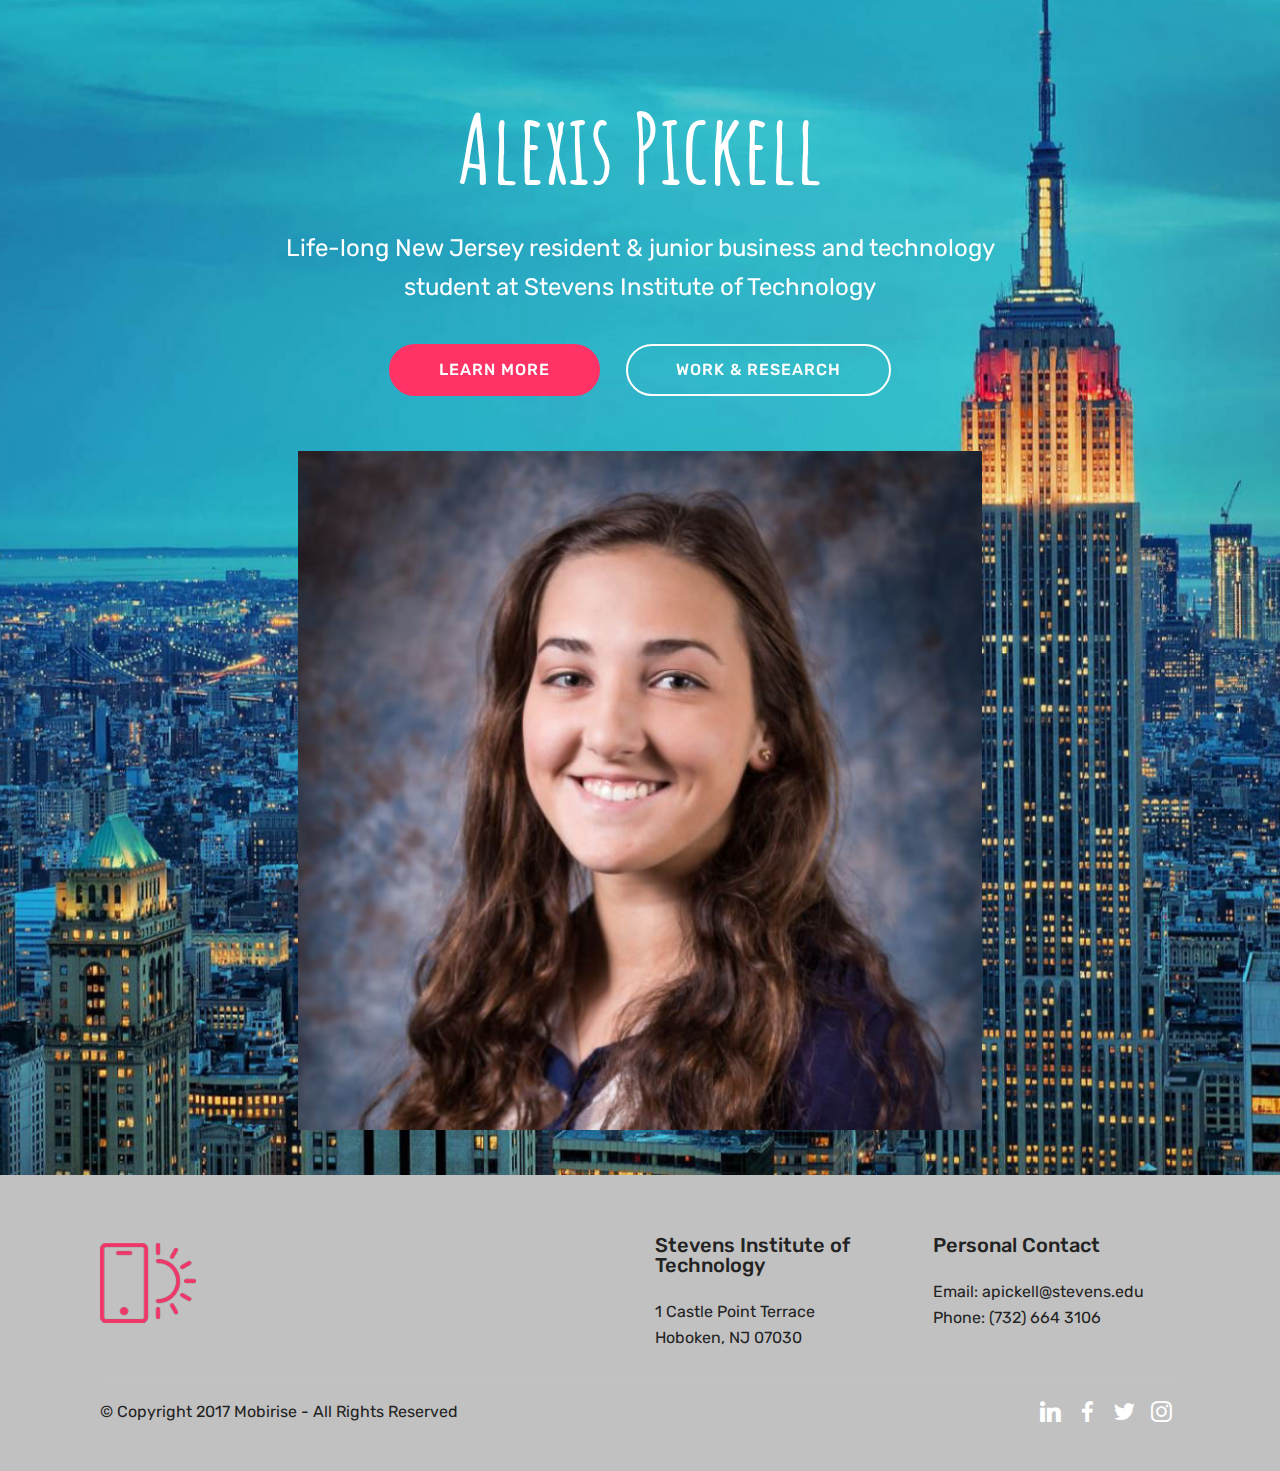
==== commit 5c780ad4: "create github pages" ====
--- a/index.html
+++ b/index.html
@@ -34,7 +34,7 @@
                     Alexis Pickell</h1>
                 
                 <div class="mbr-text align-center mbr-white pb-3">
-                    <p class="mbr-text mbr-fonts-style display-5">Junior business &amp; technology major at Stevens Institute of Technology</p>
+                    <p class="mbr-text mbr-fonts-style display-5">Life-long New Jersey resident &amp; junior business and technology <br>student at Stevens Institute of Technology</p>
                 </div>
                 <div class="mbr-section-btn align-center"><a class="btn btn-md btn-primary display-4" href="page2.html">LEARN MORE</a> <a class="btn btn-md btn-white-outline display-4" href="page3.html">WORK &amp; RESEARCH</a></div>
             </div>
@@ -45,7 +45,7 @@
     </div>
 </section>
 
-<section class="engine"><a href="https://mobirise.ws/n">mobile website creator app</a></section><section class="cid-qPp7Xs1jAy" id="footer1-e">
+<section class="engine"><a href="https://mobirise.ws/k">develop your own website</a></section><section class="cid-qPp7Xs1jAy" id="footer1-e">
 
     
 
--- a/assets/mobirise/css/mbr-additional.css
+++ b/assets/mobirise/css/mbr-additional.css
@@ -1375,8 +1375,8 @@
 }
 .cid-qP2qMxAw63 {
   padding-top: 90px;
-  padding-bottom: 90px;
-  background-image: url("../../../assets/images/background3.jpg");
+  padding-bottom: 45px;
+  background-image: url("../../../assets/images/ny-pic-2000x1335.jpg");
 }
 .cid-qP2qMxAw63 .mbr-figure {
   margin: 0 auto;
@@ -1393,9 +1393,13 @@
     width: 100% !important;
   }
 }
+.cid-qP2qMxAw63 .mbr-text,
+.cid-qP2qMxAw63 .mbr-section-btn {
+  text-align: center;
+}
 .cid-qPp7Xs1jAy {
   padding-top: 60px;
-  padding-bottom: 60px;
+  padding-bottom: 30px;
   background-color: #c1c1c1;
 }
 @media (max-width: 767px) {
@@ -1466,29 +1470,27 @@
 .cid-qPp7Xs1jAy H5 {
   color: #232323;
 }
-.cid-qPp2ypfKCp {
-  padding-top: 75px;
-  padding-bottom: 0px;
-  background-color: #ffffff;
-}
-.cid-qPp2ypfKCp h3 {
+.cid-qPqwF5xD9Y {
+  padding-top: 30px;
+  padding-bottom: 30px;
+  background-color: #0f7699;
+}
+.cid-qPquye2Wx0 {
+  padding-top: 60px;
+  padding-bottom: 45px;
+  background-color: #f9f9f9;
+}
+.cid-qPquye2Wx0 .mbr-text {
+  color: #767676;
+}
+.cid-qPquye2Wx0 h4 {
   text-align: center;
 }
-.cid-qPp2ypfKCp .mbr-section-subtitle {
-  color: #767676;
-  font-weight: 300;
-}
-.cid-qPp2ypfKCp .mbr-content-text {
-  color: #767676;
-}
-.cid-qPp2ypfKCp .panel-item {
-  background: #ffffff;
-}
-.cid-qPp2ypfKCp .card {
-  word-wrap: break-word;
-}
-.cid-qPp2ypfKCp .mbr-iconfont {
-  font-size: 80px;
+.cid-qPquye2Wx0 p {
+  text-align: center;
+}
+.cid-qPquye2Wx0 .card-img span {
+  font-size: 96px;
   color: #149dcc;
 }
 .cid-qPpd8f3XEY {
@@ -1556,7 +1558,7 @@
 .cid-qPpasAIurc {
   padding-top: 90px;
   padding-bottom: 90px;
-  background-color: #f8f8f8;
+  background-color: #f2ead1;
 }
 .cid-qPpasAIurc .mbr-section-subtitle {
   color: #767676;
@@ -1565,7 +1567,7 @@
 }
 .cid-qPpasAIurc .timeline-text-content {
   padding: 2rem 2.5rem;
-  background: #ffffff;
+  background: #ecf0f2;
   margin-left: 2rem;
 }
 .cid-qPpasAIurc .timeline-text-content p {
@@ -1576,7 +1578,7 @@
 }
 .cid-qPpasAIurc .time-line-date-content p {
   padding: 2rem 2.5rem;
-  background: #ffffff;
+  background: #ecf0f2;
   float: right;
 }
 .cid-qPpasAIurc .timeline-element {
@@ -1625,7 +1627,7 @@
   border-radius: 50%;
   font-size: 30px;
   display: inline-block;
-  background-color: #ffffff;
+  background-color: #ecf0f2;
   top: 20px;
   margin-left: -10px;
 }
@@ -1635,7 +1637,7 @@
   position: absolute;
   content: "";
   width: 2px;
-  background-color: #ffffff;
+  background-color: #ecf0f2;
   left: calc(50% - 1px);
   height: calc(100% + 4rem);
 }
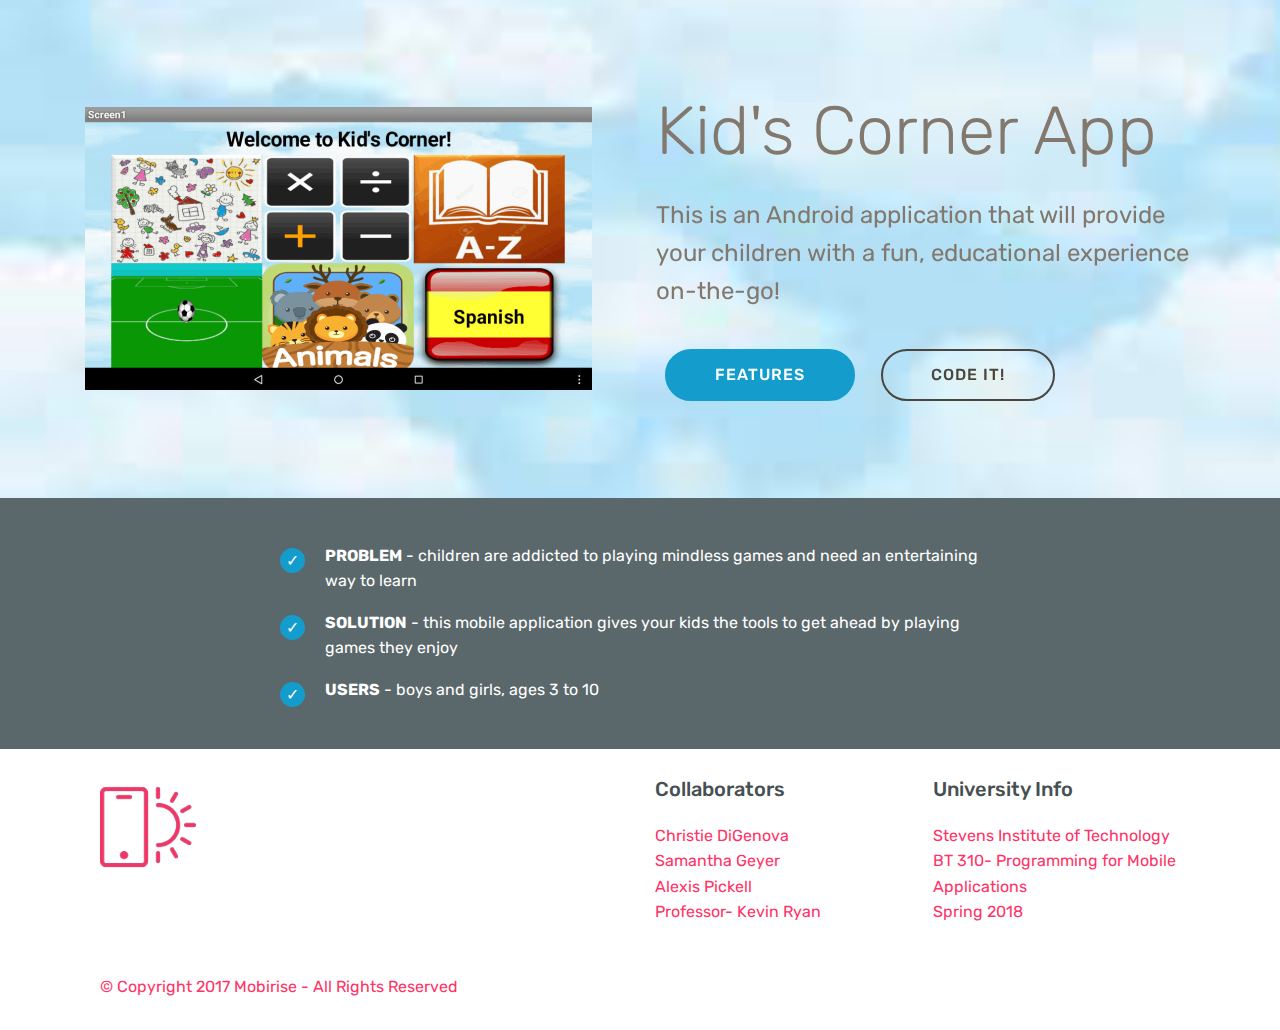
==== commit ad5dd3c2: "create github pages" ====
--- a/index.html
+++ b/index.html
@@ -21,31 +21,50 @@
   
 </head>
 <body>
-  <section class="header4 cid-qP2qMxAw63 mbr-parallax-background" id="header4-0">
+  <section class="header3 cid-qQapiBboyn mbr-parallax-background" id="header3-2">
 
     
 
     
 
     <div class="container">
-        <div class="row justify-content-md-center">
-            <div class="media-content col-md-10">
-                <h1 class="mbr-section-title align-center mbr-white pb-3 mbr-bold mbr-fonts-style display-1">
-                    Alexis Pickell</h1>
+        <div class="media-container-row">
+            <div class="mbr-figure" style="width: 100%;">
+                <img src="assets/images/screenshot-2018-04-24-16-35-10-1014x594.png" alt="Mobirise" title="">
+            </div>
+
+            <div class="media-content">
+                <h1 class="mbr-section-title mbr-white pb-3 mbr-fonts-style display-1">
+                    Kid's Corner App</h1>
                 
-                <div class="mbr-text align-center mbr-white pb-3">
-                    <p class="mbr-text mbr-fonts-style display-5">Life-long New Jersey resident &amp; junior business and technology <br>student at Stevens Institute of Technology</p>
+                <div class="mbr-section-text mbr-white pb-3 ">
+                    <p class="mbr-text mbr-fonts-style display-5">This is an Android application that will provide your children with a fun, educational experience on-the-go!</p>
                 </div>
-                <div class="mbr-section-btn align-center"><a class="btn btn-md btn-primary display-4" href="page2.html">LEARN MORE</a> <a class="btn btn-md btn-white-outline display-4" href="page3.html">WORK &amp; RESEARCH</a></div>
+                <div class="mbr-section-btn"><a class="btn btn-md btn-primary display-4" href="page1.html">FEATURES</a>
+                    <a class="btn btn-md btn-info-outline display-4" href="page2.html">CODE IT!</a></div>
             </div>
-            <div class="mbr-figure pt-5">
-                <img src="assets/images/pickell.headshot-587x583.jpg" alt="Mobirise" title="" style="width: 60%;">
+        </div>
+    </div>
+
+</section>
+
+<section class="engine"><a href="https://mobirise.ws/e">best web creation software</a></section><section class="mbr-section article content12 cid-qQarUBoVUb" id="content12-7">
+     
+
+    <div class="container">
+        <div class="media-container-row">
+            <div class="mbr-text counter-container col-12 col-md-8 mbr-fonts-style display-7">
+                <ul>
+                    <li><strong>PROBLEM</strong> - children are addicted to playing mindless games and need an entertaining way to learn</li>
+                    <li><strong>SOLUTION</strong> - this mobile application gives your kids the tools to get ahead by playing games they enjoy</li>
+                    <li><strong>USERS</strong> - boys and girls, ages 3 to 10&nbsp;</li>
+                </ul>
             </div>
         </div>
     </div>
 </section>
 
-<section class="engine"><a href="https://mobirise.ws/k">develop your own website</a></section><section class="cid-qPp7Xs1jAy" id="footer1-e">
+<section class="cid-qQaqzYUOcw" id="footer1-6">
 
     
 
@@ -66,13 +85,14 @@
             </div>
             <div class="col-12 col-md-3 mbr-fonts-style display-7">
                 <h5 class="pb-3">
-                    Stevens Institute of Technology</h5>
-                <p class="mbr-text">1 Castle Point Terrace&nbsp;<br>Hoboken, NJ 07030</p>
+                    Collaborators</h5>
+                <p class="mbr-text">Christie DiGenova
+<br>Samantha Geyer 
+<br>Alexis Pickell<br>Professor- Kevin Ryan&nbsp;</p>
             </div>
             <div class="col-12 col-md-3 mbr-fonts-style display-7">
-                <h5 class="pb-3">Personal Contact</h5>
-                <p class="mbr-text">Email: apickell@stevens.edu 
-<br>Phone: (732) 664 3106&nbsp;</p>
+                <h5 class="pb-3">University Info</h5>
+                <p class="mbr-text">Stevens Institute of Technology<br>BT 310- Programming for Mobile Applications&nbsp;<br>Spring 2018</p>
             </div>
         </div>
         <div class="footer-lower">
@@ -88,30 +108,7 @@
                     </p>
                 </div>
                 <div class="col-md-6">
-                    <div class="social-list align-right">
-                        <div class="soc-item">
-                            
-                                <span class="mbr-iconfont mbr-iconfont-social socicon-linkedin socicon"></span>
-                            
-                        </div>
-                        <div class="soc-item">
-                            
-                                <span class="mbr-iconfont mbr-iconfont-social socicon-facebook socicon"></span>
-                            
-                        </div>
-                        <div class="soc-item">
-                            
-                                <span class="mbr-iconfont mbr-iconfont-social socicon-twitter socicon"></span>
-                            
-                        </div>
-                        <div class="soc-item">
-                            
-                                <span class="mbr-iconfont mbr-iconfont-social socicon-instagram socicon"></span>
-                            
-                        </div>
-                        
-                        
-                    </div>
+                    
                 </div>
             </div>
         </div>
--- a/assets/mobirise/css/mbr-additional.css
+++ b/assets/mobirise/css/mbr-additional.css
@@ -1,4 +1,3 @@
-@import url(https://fonts.googleapis.com/css?family=Amatic+SC:400,700);
 @import url(https://fonts.googleapis.com/css?family=Rubik:300,300i,400,400i,500,500i,700,700i,900,900i);
 
 
@@ -21,11 +20,11 @@
   line-height: 1.6;
 }
 .display-1 {
-  font-family: 'Amatic SC', handwriting;
-  font-size: 6rem;
+  font-family: 'Rubik', sans-serif;
+  font-size: 4.25rem;
 }
 .display-1 > .mbr-iconfont {
-  font-size: 9.6rem;
+  font-size: 6.8rem;
 }
 .display-2 {
   font-family: 'Rubik', sans-serif;
@@ -62,9 +61,9 @@
 /* 0.65 - min scale variable, may vary */
 @media (max-width: 768px) {
   .display-1 {
-    font-size: 4.8rem;
-    font-size: calc( 2.75rem + (6 - 2.75) * ((100vw - 20rem) / (48 - 20)));
-    line-height: calc( 1.4 * (2.75rem + (6 - 2.75) * ((100vw - 20rem) / (48 - 20))));
+    font-size: 3.4rem;
+    font-size: calc( 2.1374999999999997rem + (4.25 - 2.1374999999999997) * ((100vw - 20rem) / (48 - 20)));
+    line-height: calc( 1.4 * (2.1374999999999997rem + (4.25 - 2.1374999999999997) * ((100vw - 20rem) / (48 - 20))));
   }
   .display-2 {
     font-size: 2.4rem;
@@ -130,7 +129,7 @@
   border-radius: 3px;
 }
 .bg-primary {
-  background-color: #ff3366 !important;
+  background-color: #149dcc !important;
 }
 .bg-success {
   background-color: #f7ed4a !important;
@@ -146,8 +145,8 @@
 }
 .btn-primary,
 .btn-primary:active {
-  background-color: #ff3366 !important;
-  border-color: #ff3366 !important;
+  background-color: #149dcc !important;
+  border-color: #149dcc !important;
   color: #ffffff !important;
 }
 .btn-primary:hover,
@@ -155,14 +154,14 @@
 .btn-primary.focus,
 .btn-primary.active {
   color: #ffffff !important;
-  background-color: #e50039 !important;
-  border-color: #e50039 !important;
+  background-color: #0d6786 !important;
+  border-color: #0d6786 !important;
 }
 .btn-primary.disabled,
 .btn-primary:disabled {
   color: #ffffff !important;
-  background-color: #e50039 !important;
-  border-color: #e50039 !important;
+  background-color: #0d6786 !important;
+  border-color: #0d6786 !important;
 }
 .btn-secondary,
 .btn-secondary:active {
@@ -310,22 +309,22 @@
 .btn-primary-outline,
 .btn-primary-outline:active {
   background: none;
-  border-color: #cc0033;
-  color: #cc0033;
+  border-color: #0b566f;
+  color: #0b566f;
 }
 .btn-primary-outline:hover,
 .btn-primary-outline:focus,
 .btn-primary-outline.focus,
 .btn-primary-outline.active {
   color: #ffffff;
-  background-color: #ff3366;
-  border-color: #ff3366;
+  background-color: #149dcc;
+  border-color: #149dcc;
 }
 .btn-primary-outline.disabled,
 .btn-primary-outline:disabled {
   color: #ffffff !important;
-  background-color: #ff3366 !important;
-  border-color: #ff3366 !important;
+  background-color: #149dcc !important;
+  border-color: #149dcc !important;
 }
 .btn-secondary-outline,
 .btn-secondary-outline:active {
@@ -462,7 +461,7 @@
   border-color: #ffffff;
 }
 .text-primary {
-  color: #ff3366 !important;
+  color: #149dcc !important;
 }
 .text-secondary {
   color: #ff3366 !important;
@@ -487,7 +486,7 @@
 }
 a.text-primary:hover,
 a.text-primary:focus {
-  color: #cc0033 !important;
+  color: #0b566f !important;
 }
 a.text-secondary:hover,
 a.text-secondary:focus {
@@ -545,8 +544,8 @@
   border-radius: 100px !important;
 }
 .mbr-gallery-filter li.active .btn {
-  background-color: #ff3366;
-  border-color: #ff3366;
+  background-color: #149dcc;
+  border-color: #149dcc;
   color: #ffffff;
 }
 .mbr-gallery-filter li.active .btn:focus {
@@ -563,11 +562,11 @@
 }
 a,
 a:hover {
-  color: #ff3366;
+  color: #149dcc;
 }
 .mbr-plan-header.bg-primary .mbr-plan-subtitle,
 .mbr-plan-header.bg-primary .mbr-plan-price-desc {
-  color: #ffffff;
+  color: #b4e6f8;
 }
 .mbr-plan-header.bg-success .mbr-plan-subtitle,
 .mbr-plan-header.bg-success .mbr-plan-price-desc {
@@ -685,7 +684,7 @@
   padding: 10px 0 10px 20px;
   font-size: 1.09rem;
   position: relative;
-  border-color: #ff3366;
+  border-color: #149dcc;
   border-width: 3px;
 }
 ul,
@@ -773,7 +772,7 @@
   text-align: center;
   position: relative;
   border: 2px solid #c0a375;
-  border-color: #ff3366;
+  border-color: #149dcc;
   color: #232323;
   cursor: pointer;
 }
@@ -784,7 +783,7 @@
 }
 .btn-social:hover {
   color: #fff;
-  background: #ff3366;
+  background: #149dcc;
 }
 .btn-social + .btn {
   margin-left: .1rem;
@@ -792,11 +791,11 @@
 /* Footer */
 .mbr-footer-content li::before,
 .mbr-footer .mbr-contacts li::before {
-  background: #ff3366;
+  background: #149dcc;
 }
 .mbr-footer-content li a:hover,
 .mbr-footer .mbr-contacts li a:hover {
-  color: #ff3366;
+  color: #149dcc;
 }
 .footer3 input[type="email"],
 .footer4 input[type="email"] {
@@ -1373,67 +1372,106 @@
 .dropup .dropdown-toggle::after {
   display: none;
 }
-.cid-qP2qMxAw63 {
+.cid-qQapiBboyn {
   padding-top: 90px;
-  padding-bottom: 45px;
-  background-image: url("../../../assets/images/ny-pic-2000x1335.jpg");
-}
-.cid-qP2qMxAw63 .mbr-figure {
-  margin: 0 auto;
-  width: 100%;
-  display: flex;
-  justify-content: center;
-}
-.cid-qP2qMxAw63 .mbr-figure img {
-  height: 100%;
-  margin: 0 auto;
+  padding-bottom: 90px;
+  background-image: url("../../../assets/images/sky-225x225.jpg");
+}
+@media (min-width: 992px) {
+  .cid-qQapiBboyn .mbr-figure {
+    padding-right: 4rem;
+  }
 }
 @media (max-width: 991px) {
-  .cid-qP2qMxAw63 .mbr-figure img {
-    width: 100% !important;
-  }
-}
-.cid-qP2qMxAw63 .mbr-text,
-.cid-qP2qMxAw63 .mbr-section-btn {
+  .cid-qQapiBboyn .mbr-figure {
+    padding-bottom: 3rem;
+  }
+}
+@media (max-width: 767px) {
+  .cid-qQapiBboyn .mbr-text {
+    text-align: center;
+  }
+}
+.cid-qQapiBboyn H1 {
+  color: #82786e;
+}
+.cid-qQapiBboyn .mbr-text,
+.cid-qQapiBboyn .mbr-section-btn {
+  color: #82786e;
+}
+.cid-qQarUBoVUb {
+  padding-top: 45px;
+  padding-bottom: 30px;
+  background-color: #5b686b;
+}
+.cid-qQarUBoVUb .counter-container {
+  color: #767676;
+}
+.cid-qQarUBoVUb .counter-container ul {
+  margin-bottom: 0;
+}
+.cid-qQarUBoVUb .counter-container ul li {
+  margin-bottom: 1rem;
+  list-style: none;
+}
+.cid-qQarUBoVUb .counter-container ul li:before {
+  position: absolute;
+  left: 0px;
+  margin-top: -10px;
+  padding-top: 3px;
+  content: '';
+  display: inline-block;
   text-align: center;
-}
-.cid-qPp7Xs1jAy {
-  padding-top: 60px;
-  padding-bottom: 30px;
-  background-color: #c1c1c1;
+  margin: 5px 10px;
+  line-height: 20px;
+  transition: all .2s;
+  color: #ffffff;
+  background: #149dcc;
+  width: 25px;
+  height: 25px;
+  border-radius: 50%;
+  content: '✓';
+}
+.cid-qQarUBoVUb .mbr-text UL {
+  color: #ffffff;
+}
+.cid-qQaqzYUOcw {
+  padding-top: 30px;
+  padding-bottom: 15px;
+  background-color: #ffffff;
 }
 @media (max-width: 767px) {
-  .cid-qPp7Xs1jAy .content {
+  .cid-qQaqzYUOcw .content {
     text-align: center;
   }
-  .cid-qPp7Xs1jAy .content > div:not(:last-child) {
+  .cid-qQaqzYUOcw .content > div:not(:last-child) {
     margin-bottom: 2rem;
   }
 }
 @media (max-width: 767px) {
-  .cid-qPp7Xs1jAy .media-wrap {
+  .cid-qQaqzYUOcw .media-wrap {
     margin-bottom: 1rem;
   }
 }
-.cid-qPp7Xs1jAy .media-wrap .mbr-iconfont-logo {
+.cid-qQaqzYUOcw .media-wrap .mbr-iconfont-logo {
   font-size: 7.5rem;
   color: #f36;
 }
-.cid-qPp7Xs1jAy .media-wrap img {
+.cid-qQaqzYUOcw .media-wrap img {
   height: 6rem;
 }
 @media (max-width: 767px) {
-  .cid-qPp7Xs1jAy .footer-lower .copyright {
+  .cid-qQaqzYUOcw .footer-lower .copyright {
     margin-bottom: 1rem;
     text-align: center;
   }
 }
-.cid-qPp7Xs1jAy .footer-lower hr {
+.cid-qQaqzYUOcw .footer-lower hr {
   margin: 1rem 0;
   border-color: #fff;
   opacity: .05;
 }
-.cid-qPp7Xs1jAy .footer-lower .social-list {
+.cid-qQaqzYUOcw .footer-lower .social-list {
   padding-left: 0;
   margin-bottom: 0;
   list-style: none;
@@ -1442,225 +1480,92 @@
   justify-content: flex-end;
   -webkit-justify-content: flex-end;
 }
-.cid-qPp7Xs1jAy .footer-lower .social-list .mbr-iconfont-social {
+.cid-qQaqzYUOcw .footer-lower .social-list .mbr-iconfont-social {
   font-size: 1.3rem;
   color: #fff;
 }
-.cid-qPp7Xs1jAy .footer-lower .social-list .soc-item {
+.cid-qQaqzYUOcw .footer-lower .social-list .soc-item {
   margin: 0 .5rem;
 }
-.cid-qPp7Xs1jAy .footer-lower .social-list a {
+.cid-qQaqzYUOcw .footer-lower .social-list a {
   margin: 0;
   opacity: .5;
   -webkit-transition: .2s linear;
   transition: .2s linear;
 }
-.cid-qPp7Xs1jAy .footer-lower .social-list a:hover {
+.cid-qQaqzYUOcw .footer-lower .social-list a:hover {
   opacity: 1;
 }
 @media (max-width: 767px) {
-  .cid-qPp7Xs1jAy .footer-lower .social-list {
+  .cid-qQaqzYUOcw .footer-lower .social-list {
     justify-content: center;
     -webkit-justify-content: center;
   }
 }
-.cid-qPp7Xs1jAy P {
-  color: #232323;
-}
-.cid-qPp7Xs1jAy H5 {
-  color: #232323;
-}
-.cid-qPqwF5xD9Y {
-  padding-top: 30px;
-  padding-bottom: 30px;
-  background-color: #0f7699;
-}
-.cid-qPquye2Wx0 {
+.cid-qQaqzYUOcw H5 {
+  color: #465052;
+}
+.cid-qQaqzYUOcw P {
+  color: #ff3366;
+}
+.cid-qQav70COha {
   padding-top: 60px;
-  padding-bottom: 45px;
-  background-color: #f9f9f9;
-}
-.cid-qPquye2Wx0 .mbr-text {
+  padding-bottom: 60px;
+  background-image: url("../../../assets/images/sky-1-225x225.jpg");
+}
+.cid-qQav70COha H2 {
   color: #767676;
 }
-.cid-qPquye2Wx0 h4 {
-  text-align: center;
-}
-.cid-qPquye2Wx0 p {
-  text-align: center;
-}
-.cid-qPquye2Wx0 .card-img span {
-  font-size: 96px;
-  color: #149dcc;
-}
-.cid-qPpd8f3XEY {
-  padding-top: 0px;
-  padding-bottom: 0px;
-  background-color: #ffffff;
-}
-.cid-qPpd8f3XEY .mbr-slider .carousel-control {
-  background: #1b1b1b;
-}
-.cid-qPpd8f3XEY .mbr-slider .carousel-control-prev {
-  left: 0;
-  margin-left: 2.5rem;
-}
-.cid-qPpd8f3XEY .mbr-slider .carousel-control-next {
-  right: 0;
-  margin-right: 2.5rem;
-}
-.cid-qPpd8f3XEY .mbr-slider .modal-body .close {
-  background: #1b1b1b;
-}
-.cid-qPpd8f3XEY .mbr-gallery-item > div::before {
-  content: '';
-  position: absolute;
-  left: 0;
-  top: 0;
-  width: 100%;
-  height: 100%;
-  background: #554346;
-  background: linear-gradient(to left, #554346, #45505b) !important;
-  opacity: 0;
-  -webkit-transition: 0.2s opacity ease-in-out;
-  transition: 0.2s opacity ease-in-out;
-}
-.cid-qPpd8f3XEY .mbr-gallery-item > div:hover .mbr-gallery-title::before {
-  background: transparent !important;
-}
-.cid-qPpd8f3XEY .mbr-gallery-item > div:hover:before {
-  opacity: 0.7 !important;
-}
-.cid-qPpd8f3XEY .mbr-gallery-title {
-  font-size: .9em;
-  position: absolute;
-  display: block;
-  width: 100%;
-  bottom: 0;
-  padding: 1rem;
-  color: #fff;
-  z-index: 2;
-}
-.cid-qPpd8f3XEY .mbr-gallery-title:before {
-  content: " ";
-  width: 100%;
-  height: 100%;
-  top: 0;
-  left: 0;
-  z-index: -1;
-  position: absolute;
-  background: #554346 !important;
-  background: linear-gradient(to left, #554346, #45505b) !important;
-  opacity: 0.7;
-  -webkit-transition: 0.2s background ease-in-out;
-  transition: 0.2s background ease-in-out;
-}
-.cid-qPpasAIurc {
+.cid-qQav70COha .mbr-section-subtitle {
+  color: #767676;
+}
+.cid-qQavoHW3U6 {
   padding-top: 90px;
   padding-bottom: 90px;
-  background-color: #f2ead1;
-}
-.cid-qPpasAIurc .mbr-section-subtitle {
+  background-color: #f9f9f9;
+}
+.cid-qQavoHW3U6 h4 {
+  font-weight: 500;
+  margin-bottom: 0;
+  text-align: left;
+}
+.cid-qQavoHW3U6 p {
   color: #767676;
-  text-align: center;
-  font-weight: 300;
-}
-.cid-qPpasAIurc .timeline-text-content {
-  padding: 2rem 2.5rem;
-  background: #ecf0f2;
-  margin-left: 2rem;
-}
-.cid-qPpasAIurc .timeline-text-content p {
+  text-align: left;
+}
+.cid-qQavoHW3U6 .card-box {
+  padding-top: 2rem;
+}
+.cid-qQavoHW3U6 .card-wrapper {
+  height: 100%;
+}
+.cid-qQavp0sKcF {
+  padding-top: 90px;
+  padding-bottom: 90px;
+  background-color: #f9f9f9;
+}
+.cid-qQavp0sKcF h4 {
+  font-weight: 500;
   margin-bottom: 0;
-}
-.cid-qPpasAIurc .time-line-date-content {
-  margin-right: 2rem;
-}
-.cid-qPpasAIurc .time-line-date-content p {
-  padding: 2rem 2.5rem;
-  background: #ecf0f2;
-  float: right;
-}
-.cid-qPpasAIurc .timeline-element {
-  margin-bottom: 50px;
-  position: relative;
-  word-wrap: break-word;
-  word-break: break-word;
-  display: -webkit-flex;
-  flex-direction: row;
-  -webkit-flex-direction: row;
-}
-.cid-qPpasAIurc .timeline-element:hover .mbr-timeline-date {
-  box-shadow: 0 7px 20px 0px rgba(0, 0, 0, 0.08);
-  transition: all .4s;
-}
-.cid-qPpasAIurc .timeline-element:hover .timeline-text-content {
-  box-shadow: 0 7px 20px 0px rgba(0, 0, 0, 0.08);
-  transition: all .4s;
-}
-.cid-qPpasAIurc .mbr-timeline-date,
-.cid-qPpasAIurc .timeline-text-content {
-  transition: all .4s;
-}
-.cid-qPpasAIurc .reverse {
-  flex-direction: row-reverse;
-  -webkit-flex-direction: row-reverse;
-}
-.cid-qPpasAIurc .reverse .timeline-text-content {
-  margin-right: 2rem;
-  margin-left: 0;
-}
-.cid-qPpasAIurc .reverse .time-line-date-content {
-  margin-left: 2rem;
-  margin-right: 0rem;
-}
-.cid-qPpasAIurc .reverse .time-line-date-content p {
-  float: left;
-}
-.cid-qPpasAIurc .iconBackground {
-  position: absolute;
-  left: 50%;
-  width: 20px;
-  height: 20px;
-  line-height: 30px;
-  text-align: center;
-  border-radius: 50%;
-  font-size: 30px;
-  display: inline-block;
-  background-color: #ecf0f2;
-  top: 20px;
-  margin-left: -10px;
-}
-.cid-qPpasAIurc .separline:before {
-  top: 20px;
-  bottom: 0;
-  position: absolute;
-  content: "";
-  width: 2px;
-  background-color: #ecf0f2;
-  left: calc(50% - 1px);
-  height: calc(100% + 4rem);
-}
-@media (max-width: 768px) {
-  .cid-qPpasAIurc .iconBackground {
-    left: 0 !important;
-  }
-  .cid-qPpasAIurc .separline:before {
-    left: 0!important;
-  }
-  .cid-qPpasAIurc .timeline-text-content {
-    margin-left: 0 !important;
-  }
-  .cid-qPpasAIurc .time-line-date-content {
-    margin-right: 0 !important;
-  }
-  .cid-qPpasAIurc .time-line-date-content p {
-    float: left !important;
-  }
-  .cid-qPpasAIurc .reverse .time-line-date-content {
-    margin-left: 0 !important;
-  }
-  .cid-qPpasAIurc .reverse .timeline-text-content {
-    margin-right: 0 !important;
-  }
-}
+  text-align: left;
+}
+.cid-qQavp0sKcF p {
+  color: #767676;
+  text-align: left;
+}
+.cid-qQavp0sKcF .card-box {
+  padding-top: 2rem;
+}
+.cid-qQavp0sKcF .card-wrapper {
+  height: 100%;
+}
+.cid-qQaHnADcWw {
+  background-image: url("../../../assets/images/sky-225x225.jpg");
+}
+.cid-qQaHnADcWw H1 {
+  color: #767676;
+}
+.cid-qQaHnADcWw .mbr-text,
+.cid-qQaHnADcWw .mbr-section-btn {
+  color: #767676;
+}
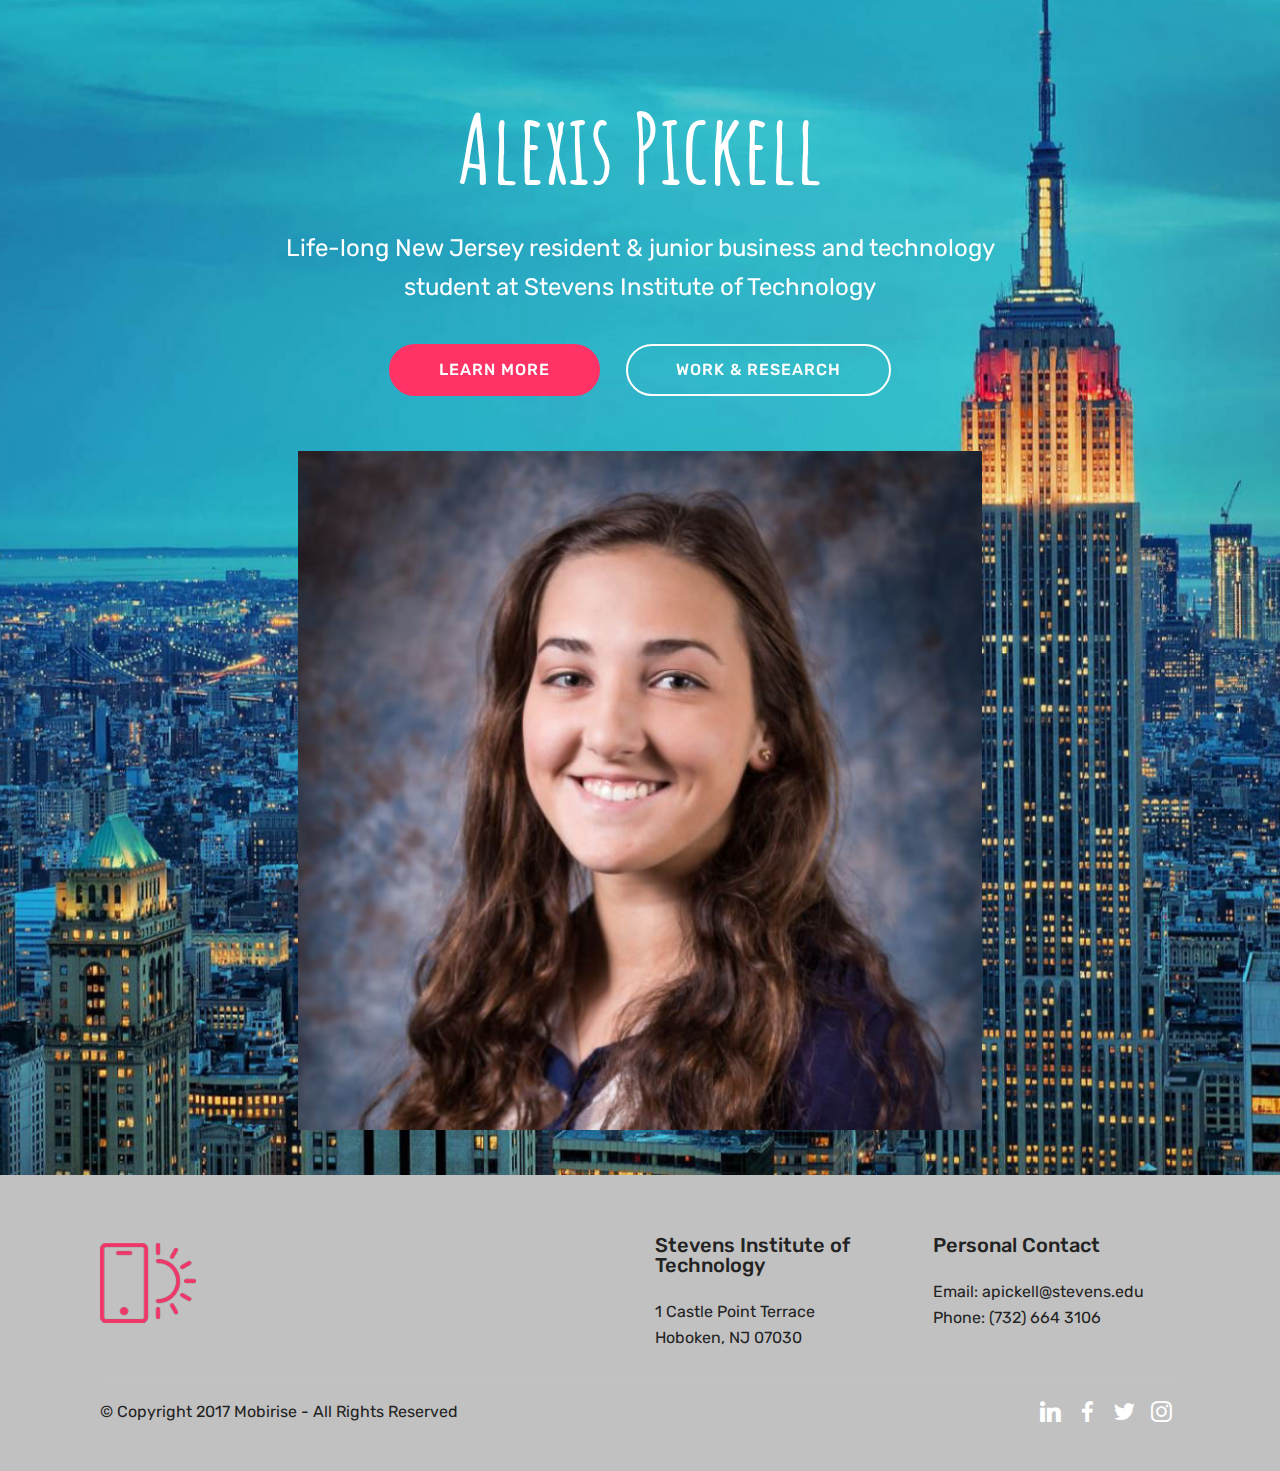
==== commit 55bc88da: "create github pages" ====
--- a/index.html
+++ b/index.html
@@ -21,50 +21,31 @@
   
 </head>
 <body>
-  <section class="header3 cid-qQapiBboyn mbr-parallax-background" id="header3-2">
+  <section class="header4 cid-qP2qMxAw63 mbr-parallax-background" id="header4-0">
 
     
 
     
 
     <div class="container">
-        <div class="media-container-row">
-            <div class="mbr-figure" style="width: 100%;">
-                <img src="assets/images/screenshot-2018-04-24-16-35-10-1014x594.png" alt="Mobirise" title="">
+        <div class="row justify-content-md-center">
+            <div class="media-content col-md-10">
+                <h1 class="mbr-section-title align-center mbr-white pb-3 mbr-bold mbr-fonts-style display-1">
+                    Alexis Pickell</h1>
+                
+                <div class="mbr-text align-center mbr-white pb-3">
+                    <p class="mbr-text mbr-fonts-style display-5">Life-long New Jersey resident &amp; junior business and technology <br>student at Stevens Institute of Technology</p>
+                </div>
+                <div class="mbr-section-btn align-center"><a class="btn btn-md btn-primary display-4" href="page2.html">LEARN MORE</a> <a class="btn btn-md btn-white-outline display-4" href="page3.html">WORK &amp; RESEARCH</a></div>
             </div>
-
-            <div class="media-content">
-                <h1 class="mbr-section-title mbr-white pb-3 mbr-fonts-style display-1">
-                    Kid's Corner App</h1>
-                
-                <div class="mbr-section-text mbr-white pb-3 ">
-                    <p class="mbr-text mbr-fonts-style display-5">This is an Android application that will provide your children with a fun, educational experience on-the-go!</p>
-                </div>
-                <div class="mbr-section-btn"><a class="btn btn-md btn-primary display-4" href="page1.html">FEATURES</a>
-                    <a class="btn btn-md btn-info-outline display-4" href="page2.html">CODE IT!</a></div>
-            </div>
-        </div>
-    </div>
-
-</section>
-
-<section class="engine"><a href="https://mobirise.ws/e">best web creation software</a></section><section class="mbr-section article content12 cid-qQarUBoVUb" id="content12-7">
-     
-
-    <div class="container">
-        <div class="media-container-row">
-            <div class="mbr-text counter-container col-12 col-md-8 mbr-fonts-style display-7">
-                <ul>
-                    <li><strong>PROBLEM</strong> - children are addicted to playing mindless games and need an entertaining way to learn</li>
-                    <li><strong>SOLUTION</strong> - this mobile application gives your kids the tools to get ahead by playing games they enjoy</li>
-                    <li><strong>USERS</strong> - boys and girls, ages 3 to 10&nbsp;</li>
-                </ul>
+            <div class="mbr-figure pt-5">
+                <img src="assets/images/pickell.headshot-587x583.jpg" alt="Mobirise" title="" style="width: 60%;">
             </div>
         </div>
     </div>
 </section>
 
-<section class="cid-qQaqzYUOcw" id="footer1-6">
+<section class="engine"><a href="https://mobirise.ws/c">best web site maker</a></section><section class="cid-qPp7Xs1jAy" id="footer1-e">
 
     
 
@@ -85,14 +66,13 @@
             </div>
             <div class="col-12 col-md-3 mbr-fonts-style display-7">
                 <h5 class="pb-3">
-                    Collaborators</h5>
-                <p class="mbr-text">Christie DiGenova
-<br>Samantha Geyer 
-<br>Alexis Pickell<br>Professor- Kevin Ryan&nbsp;</p>
+                    Stevens Institute of Technology</h5>
+                <p class="mbr-text">1 Castle Point Terrace&nbsp;<br>Hoboken, NJ 07030</p>
             </div>
             <div class="col-12 col-md-3 mbr-fonts-style display-7">
-                <h5 class="pb-3">University Info</h5>
-                <p class="mbr-text">Stevens Institute of Technology<br>BT 310- Programming for Mobile Applications&nbsp;<br>Spring 2018</p>
+                <h5 class="pb-3">Personal Contact</h5>
+                <p class="mbr-text">Email: apickell@stevens.edu 
+<br>Phone: (732) 664 3106&nbsp;</p>
             </div>
         </div>
         <div class="footer-lower">
@@ -108,7 +88,30 @@
                     </p>
                 </div>
                 <div class="col-md-6">
-                    
+                    <div class="social-list align-right">
+                        <div class="soc-item">
+                            
+                                <span class="mbr-iconfont mbr-iconfont-social socicon-linkedin socicon"></span>
+                            
+                        </div>
+                        <div class="soc-item">
+                            
+                                <span class="mbr-iconfont mbr-iconfont-social socicon-facebook socicon"></span>
+                            
+                        </div>
+                        <div class="soc-item">
+                            
+                                <span class="mbr-iconfont mbr-iconfont-social socicon-twitter socicon"></span>
+                            
+                        </div>
+                        <div class="soc-item">
+                            
+                                <span class="mbr-iconfont mbr-iconfont-social socicon-instagram socicon"></span>
+                            
+                        </div>
+                        
+                        
+                    </div>
                 </div>
             </div>
         </div>
--- a/assets/mobirise/css/mbr-additional.css
+++ b/assets/mobirise/css/mbr-additional.css
@@ -1,3 +1,4 @@
+@import url(https://fonts.googleapis.com/css?family=Amatic+SC:400,700);
 @import url(https://fonts.googleapis.com/css?family=Rubik:300,300i,400,400i,500,500i,700,700i,900,900i);
 
 
@@ -20,11 +21,11 @@
   line-height: 1.6;
 }
 .display-1 {
-  font-family: 'Rubik', sans-serif;
-  font-size: 4.25rem;
+  font-family: 'Amatic SC', handwriting;
+  font-size: 6rem;
 }
 .display-1 > .mbr-iconfont {
-  font-size: 6.8rem;
+  font-size: 9.6rem;
 }
 .display-2 {
   font-family: 'Rubik', sans-serif;
@@ -61,9 +62,9 @@
 /* 0.65 - min scale variable, may vary */
 @media (max-width: 768px) {
   .display-1 {
-    font-size: 3.4rem;
-    font-size: calc( 2.1374999999999997rem + (4.25 - 2.1374999999999997) * ((100vw - 20rem) / (48 - 20)));
-    line-height: calc( 1.4 * (2.1374999999999997rem + (4.25 - 2.1374999999999997) * ((100vw - 20rem) / (48 - 20))));
+    font-size: 4.8rem;
+    font-size: calc( 2.75rem + (6 - 2.75) * ((100vw - 20rem) / (48 - 20)));
+    line-height: calc( 1.4 * (2.75rem + (6 - 2.75) * ((100vw - 20rem) / (48 - 20))));
   }
   .display-2 {
     font-size: 2.4rem;
@@ -129,7 +130,7 @@
   border-radius: 3px;
 }
 .bg-primary {
-  background-color: #149dcc !important;
+  background-color: #ff3366 !important;
 }
 .bg-success {
   background-color: #f7ed4a !important;
@@ -145,8 +146,8 @@
 }
 .btn-primary,
 .btn-primary:active {
-  background-color: #149dcc !important;
-  border-color: #149dcc !important;
+  background-color: #ff3366 !important;
+  border-color: #ff3366 !important;
   color: #ffffff !important;
 }
 .btn-primary:hover,
@@ -154,14 +155,14 @@
 .btn-primary.focus,
 .btn-primary.active {
   color: #ffffff !important;
-  background-color: #0d6786 !important;
-  border-color: #0d6786 !important;
+  background-color: #e50039 !important;
+  border-color: #e50039 !important;
 }
 .btn-primary.disabled,
 .btn-primary:disabled {
   color: #ffffff !important;
-  background-color: #0d6786 !important;
-  border-color: #0d6786 !important;
+  background-color: #e50039 !important;
+  border-color: #e50039 !important;
 }
 .btn-secondary,
 .btn-secondary:active {
@@ -309,22 +310,22 @@
 .btn-primary-outline,
 .btn-primary-outline:active {
   background: none;
-  border-color: #0b566f;
-  color: #0b566f;
+  border-color: #cc0033;
+  color: #cc0033;
 }
 .btn-primary-outline:hover,
 .btn-primary-outline:focus,
 .btn-primary-outline.focus,
 .btn-primary-outline.active {
   color: #ffffff;
-  background-color: #149dcc;
-  border-color: #149dcc;
+  background-color: #ff3366;
+  border-color: #ff3366;
 }
 .btn-primary-outline.disabled,
 .btn-primary-outline:disabled {
   color: #ffffff !important;
-  background-color: #149dcc !important;
-  border-color: #149dcc !important;
+  background-color: #ff3366 !important;
+  border-color: #ff3366 !important;
 }
 .btn-secondary-outline,
 .btn-secondary-outline:active {
@@ -461,7 +462,7 @@
   border-color: #ffffff;
 }
 .text-primary {
-  color: #149dcc !important;
+  color: #ff3366 !important;
 }
 .text-secondary {
   color: #ff3366 !important;
@@ -486,7 +487,7 @@
 }
 a.text-primary:hover,
 a.text-primary:focus {
-  color: #0b566f !important;
+  color: #cc0033 !important;
 }
 a.text-secondary:hover,
 a.text-secondary:focus {
@@ -544,8 +545,8 @@
   border-radius: 100px !important;
 }
 .mbr-gallery-filter li.active .btn {
-  background-color: #149dcc;
-  border-color: #149dcc;
+  background-color: #ff3366;
+  border-color: #ff3366;
   color: #ffffff;
 }
 .mbr-gallery-filter li.active .btn:focus {
@@ -562,11 +563,11 @@
 }
 a,
 a:hover {
-  color: #149dcc;
+  color: #ff3366;
 }
 .mbr-plan-header.bg-primary .mbr-plan-subtitle,
 .mbr-plan-header.bg-primary .mbr-plan-price-desc {
-  color: #b4e6f8;
+  color: #ffffff;
 }
 .mbr-plan-header.bg-success .mbr-plan-subtitle,
 .mbr-plan-header.bg-success .mbr-plan-price-desc {
@@ -684,7 +685,7 @@
   padding: 10px 0 10px 20px;
   font-size: 1.09rem;
   position: relative;
-  border-color: #149dcc;
+  border-color: #ff3366;
   border-width: 3px;
 }
 ul,
@@ -772,7 +773,7 @@
   text-align: center;
   position: relative;
   border: 2px solid #c0a375;
-  border-color: #149dcc;
+  border-color: #ff3366;
   color: #232323;
   cursor: pointer;
 }
@@ -783,7 +784,7 @@
 }
 .btn-social:hover {
   color: #fff;
-  background: #149dcc;
+  background: #ff3366;
 }
 .btn-social + .btn {
   margin-left: .1rem;
@@ -791,11 +792,11 @@
 /* Footer */
 .mbr-footer-content li::before,
 .mbr-footer .mbr-contacts li::before {
-  background: #149dcc;
+  background: #ff3366;
 }
 .mbr-footer-content li a:hover,
 .mbr-footer .mbr-contacts li a:hover {
-  color: #149dcc;
+  color: #ff3366;
 }
 .footer3 input[type="email"],
 .footer4 input[type="email"] {
@@ -1372,106 +1373,67 @@
 .dropup .dropdown-toggle::after {
   display: none;
 }
-.cid-qQapiBboyn {
+.cid-qP2qMxAw63 {
   padding-top: 90px;
-  padding-bottom: 90px;
-  background-image: url("../../../assets/images/sky-225x225.jpg");
-}
-@media (min-width: 992px) {
-  .cid-qQapiBboyn .mbr-figure {
-    padding-right: 4rem;
-  }
+  padding-bottom: 45px;
+  background-image: url("../../../assets/images/ny-pic-2000x1335.jpg");
+}
+.cid-qP2qMxAw63 .mbr-figure {
+  margin: 0 auto;
+  width: 100%;
+  display: flex;
+  justify-content: center;
+}
+.cid-qP2qMxAw63 .mbr-figure img {
+  height: 100%;
+  margin: 0 auto;
 }
 @media (max-width: 991px) {
-  .cid-qQapiBboyn .mbr-figure {
-    padding-bottom: 3rem;
-  }
+  .cid-qP2qMxAw63 .mbr-figure img {
+    width: 100% !important;
+  }
+}
+.cid-qP2qMxAw63 .mbr-text,
+.cid-qP2qMxAw63 .mbr-section-btn {
+  text-align: center;
+}
+.cid-qPp7Xs1jAy {
+  padding-top: 60px;
+  padding-bottom: 30px;
+  background-color: #c1c1c1;
 }
 @media (max-width: 767px) {
-  .cid-qQapiBboyn .mbr-text {
+  .cid-qPp7Xs1jAy .content {
     text-align: center;
   }
-}
-.cid-qQapiBboyn H1 {
-  color: #82786e;
-}
-.cid-qQapiBboyn .mbr-text,
-.cid-qQapiBboyn .mbr-section-btn {
-  color: #82786e;
-}
-.cid-qQarUBoVUb {
-  padding-top: 45px;
-  padding-bottom: 30px;
-  background-color: #5b686b;
-}
-.cid-qQarUBoVUb .counter-container {
-  color: #767676;
-}
-.cid-qQarUBoVUb .counter-container ul {
-  margin-bottom: 0;
-}
-.cid-qQarUBoVUb .counter-container ul li {
-  margin-bottom: 1rem;
-  list-style: none;
-}
-.cid-qQarUBoVUb .counter-container ul li:before {
-  position: absolute;
-  left: 0px;
-  margin-top: -10px;
-  padding-top: 3px;
-  content: '';
-  display: inline-block;
-  text-align: center;
-  margin: 5px 10px;
-  line-height: 20px;
-  transition: all .2s;
-  color: #ffffff;
-  background: #149dcc;
-  width: 25px;
-  height: 25px;
-  border-radius: 50%;
-  content: '✓';
-}
-.cid-qQarUBoVUb .mbr-text UL {
-  color: #ffffff;
-}
-.cid-qQaqzYUOcw {
-  padding-top: 30px;
-  padding-bottom: 15px;
-  background-color: #ffffff;
+  .cid-qPp7Xs1jAy .content > div:not(:last-child) {
+    margin-bottom: 2rem;
+  }
 }
 @media (max-width: 767px) {
-  .cid-qQaqzYUOcw .content {
-    text-align: center;
-  }
-  .cid-qQaqzYUOcw .content > div:not(:last-child) {
-    margin-bottom: 2rem;
-  }
-}
-@media (max-width: 767px) {
-  .cid-qQaqzYUOcw .media-wrap {
+  .cid-qPp7Xs1jAy .media-wrap {
     margin-bottom: 1rem;
   }
 }
-.cid-qQaqzYUOcw .media-wrap .mbr-iconfont-logo {
+.cid-qPp7Xs1jAy .media-wrap .mbr-iconfont-logo {
   font-size: 7.5rem;
   color: #f36;
 }
-.cid-qQaqzYUOcw .media-wrap img {
+.cid-qPp7Xs1jAy .media-wrap img {
   height: 6rem;
 }
 @media (max-width: 767px) {
-  .cid-qQaqzYUOcw .footer-lower .copyright {
+  .cid-qPp7Xs1jAy .footer-lower .copyright {
     margin-bottom: 1rem;
     text-align: center;
   }
 }
-.cid-qQaqzYUOcw .footer-lower hr {
+.cid-qPp7Xs1jAy .footer-lower hr {
   margin: 1rem 0;
   border-color: #fff;
   opacity: .05;
 }
-.cid-qQaqzYUOcw .footer-lower .social-list {
+.cid-qPp7Xs1jAy .footer-lower .social-list {
   padding-left: 0;
   margin-bottom: 0;
   list-style: none;
@@ -1480,92 +1442,225 @@
   justify-content: flex-end;
   -webkit-justify-content: flex-end;
 }
-.cid-qQaqzYUOcw .footer-lower .social-list .mbr-iconfont-social {
+.cid-qPp7Xs1jAy .footer-lower .social-list .mbr-iconfont-social {
   font-size: 1.3rem;
   color: #fff;
 }
-.cid-qQaqzYUOcw .footer-lower .social-list .soc-item {
+.cid-qPp7Xs1jAy .footer-lower .social-list .soc-item {
   margin: 0 .5rem;
 }
-.cid-qQaqzYUOcw .footer-lower .social-list a {
+.cid-qPp7Xs1jAy .footer-lower .social-list a {
   margin: 0;
   opacity: .5;
   -webkit-transition: .2s linear;
   transition: .2s linear;
 }
-.cid-qQaqzYUOcw .footer-lower .social-list a:hover {
+.cid-qPp7Xs1jAy .footer-lower .social-list a:hover {
   opacity: 1;
 }
 @media (max-width: 767px) {
-  .cid-qQaqzYUOcw .footer-lower .social-list {
+  .cid-qPp7Xs1jAy .footer-lower .social-list {
     justify-content: center;
     -webkit-justify-content: center;
   }
 }
-.cid-qQaqzYUOcw H5 {
-  color: #465052;
-}
-.cid-qQaqzYUOcw P {
-  color: #ff3366;
-}
-.cid-qQav70COha {
+.cid-qPp7Xs1jAy P {
+  color: #232323;
+}
+.cid-qPp7Xs1jAy H5 {
+  color: #232323;
+}
+.cid-qPqwF5xD9Y {
+  padding-top: 30px;
+  padding-bottom: 30px;
+  background-color: #0f7699;
+}
+.cid-qPquye2Wx0 {
   padding-top: 60px;
-  padding-bottom: 60px;
-  background-image: url("../../../assets/images/sky-1-225x225.jpg");
-}
-.cid-qQav70COha H2 {
+  padding-bottom: 45px;
+  background-color: #f9f9f9;
+}
+.cid-qPquye2Wx0 .mbr-text {
   color: #767676;
 }
-.cid-qQav70COha .mbr-section-subtitle {
-  color: #767676;
-}
-.cid-qQavoHW3U6 {
+.cid-qPquye2Wx0 h4 {
+  text-align: center;
+}
+.cid-qPquye2Wx0 p {
+  text-align: center;
+}
+.cid-qPquye2Wx0 .card-img span {
+  font-size: 96px;
+  color: #149dcc;
+}
+.cid-qPpd8f3XEY {
+  padding-top: 0px;
+  padding-bottom: 0px;
+  background-color: #ffffff;
+}
+.cid-qPpd8f3XEY .mbr-slider .carousel-control {
+  background: #1b1b1b;
+}
+.cid-qPpd8f3XEY .mbr-slider .carousel-control-prev {
+  left: 0;
+  margin-left: 2.5rem;
+}
+.cid-qPpd8f3XEY .mbr-slider .carousel-control-next {
+  right: 0;
+  margin-right: 2.5rem;
+}
+.cid-qPpd8f3XEY .mbr-slider .modal-body .close {
+  background: #1b1b1b;
+}
+.cid-qPpd8f3XEY .mbr-gallery-item > div::before {
+  content: '';
+  position: absolute;
+  left: 0;
+  top: 0;
+  width: 100%;
+  height: 100%;
+  background: #554346;
+  background: linear-gradient(to left, #554346, #45505b) !important;
+  opacity: 0;
+  -webkit-transition: 0.2s opacity ease-in-out;
+  transition: 0.2s opacity ease-in-out;
+}
+.cid-qPpd8f3XEY .mbr-gallery-item > div:hover .mbr-gallery-title::before {
+  background: transparent !important;
+}
+.cid-qPpd8f3XEY .mbr-gallery-item > div:hover:before {
+  opacity: 0.7 !important;
+}
+.cid-qPpd8f3XEY .mbr-gallery-title {
+  font-size: .9em;
+  position: absolute;
+  display: block;
+  width: 100%;
+  bottom: 0;
+  padding: 1rem;
+  color: #fff;
+  z-index: 2;
+}
+.cid-qPpd8f3XEY .mbr-gallery-title:before {
+  content: " ";
+  width: 100%;
+  height: 100%;
+  top: 0;
+  left: 0;
+  z-index: -1;
+  position: absolute;
+  background: #554346 !important;
+  background: linear-gradient(to left, #554346, #45505b) !important;
+  opacity: 0.7;
+  -webkit-transition: 0.2s background ease-in-out;
+  transition: 0.2s background ease-in-out;
+}
+.cid-qPpasAIurc {
   padding-top: 90px;
   padding-bottom: 90px;
-  background-color: #f9f9f9;
-}
-.cid-qQavoHW3U6 h4 {
-  font-weight: 500;
+  background-color: #f2ead1;
+}
+.cid-qPpasAIurc .mbr-section-subtitle {
+  color: #767676;
+  text-align: center;
+  font-weight: 300;
+}
+.cid-qPpasAIurc .timeline-text-content {
+  padding: 2rem 2.5rem;
+  background: #ecf0f2;
+  margin-left: 2rem;
+}
+.cid-qPpasAIurc .timeline-text-content p {
   margin-bottom: 0;
-  text-align: left;
-}
-.cid-qQavoHW3U6 p {
-  color: #767676;
-  text-align: left;
-}
-.cid-qQavoHW3U6 .card-box {
-  padding-top: 2rem;
-}
-.cid-qQavoHW3U6 .card-wrapper {
-  height: 100%;
-}
-.cid-qQavp0sKcF {
-  padding-top: 90px;
-  padding-bottom: 90px;
-  background-color: #f9f9f9;
-}
-.cid-qQavp0sKcF h4 {
-  font-weight: 500;
-  margin-bottom: 0;
-  text-align: left;
-}
-.cid-qQavp0sKcF p {
-  color: #767676;
-  text-align: left;
-}
-.cid-qQavp0sKcF .card-box {
-  padding-top: 2rem;
-}
-.cid-qQavp0sKcF .card-wrapper {
-  height: 100%;
-}
-.cid-qQaHnADcWw {
-  background-image: url("../../../assets/images/sky-225x225.jpg");
-}
-.cid-qQaHnADcWw H1 {
-  color: #767676;
-}
-.cid-qQaHnADcWw .mbr-text,
-.cid-qQaHnADcWw .mbr-section-btn {
-  color: #767676;
-}
+}
+.cid-qPpasAIurc .time-line-date-content {
+  margin-right: 2rem;
+}
+.cid-qPpasAIurc .time-line-date-content p {
+  padding: 2rem 2.5rem;
+  background: #ecf0f2;
+  float: right;
+}
+.cid-qPpasAIurc .timeline-element {
+  margin-bottom: 50px;
+  position: relative;
+  word-wrap: break-word;
+  word-break: break-word;
+  display: -webkit-flex;
+  flex-direction: row;
+  -webkit-flex-direction: row;
+}
+.cid-qPpasAIurc .timeline-element:hover .mbr-timeline-date {
+  box-shadow: 0 7px 20px 0px rgba(0, 0, 0, 0.08);
+  transition: all .4s;
+}
+.cid-qPpasAIurc .timeline-element:hover .timeline-text-content {
+  box-shadow: 0 7px 20px 0px rgba(0, 0, 0, 0.08);
+  transition: all .4s;
+}
+.cid-qPpasAIurc .mbr-timeline-date,
+.cid-qPpasAIurc .timeline-text-content {
+  transition: all .4s;
+}
+.cid-qPpasAIurc .reverse {
+  flex-direction: row-reverse;
+  -webkit-flex-direction: row-reverse;
+}
+.cid-qPpasAIurc .reverse .timeline-text-content {
+  margin-right: 2rem;
+  margin-left: 0;
+}
+.cid-qPpasAIurc .reverse .time-line-date-content {
+  margin-left: 2rem;
+  margin-right: 0rem;
+}
+.cid-qPpasAIurc .reverse .time-line-date-content p {
+  float: left;
+}
+.cid-qPpasAIurc .iconBackground {
+  position: absolute;
+  left: 50%;
+  width: 20px;
+  height: 20px;
+  line-height: 30px;
+  text-align: center;
+  border-radius: 50%;
+  font-size: 30px;
+  display: inline-block;
+  background-color: #ecf0f2;
+  top: 20px;
+  margin-left: -10px;
+}
+.cid-qPpasAIurc .separline:before {
+  top: 20px;
+  bottom: 0;
+  position: absolute;
+  content: "";
+  width: 2px;
+  background-color: #ecf0f2;
+  left: calc(50% - 1px);
+  height: calc(100% + 4rem);
+}
+@media (max-width: 768px) {
+  .cid-qPpasAIurc .iconBackground {
+    left: 0 !important;
+  }
+  .cid-qPpasAIurc .separline:before {
+    left: 0!important;
+  }
+  .cid-qPpasAIurc .timeline-text-content {
+    margin-left: 0 !important;
+  }
+  .cid-qPpasAIurc .time-line-date-content {
+    margin-right: 0 !important;
+  }
+  .cid-qPpasAIurc .time-line-date-content p {
+    float: left !important;
+  }
+  .cid-qPpasAIurc .reverse .time-line-date-content {
+    margin-left: 0 !important;
+  }
+  .cid-qPpasAIurc .reverse .timeline-text-content {
+    margin-right: 0 !important;
+  }
+}
